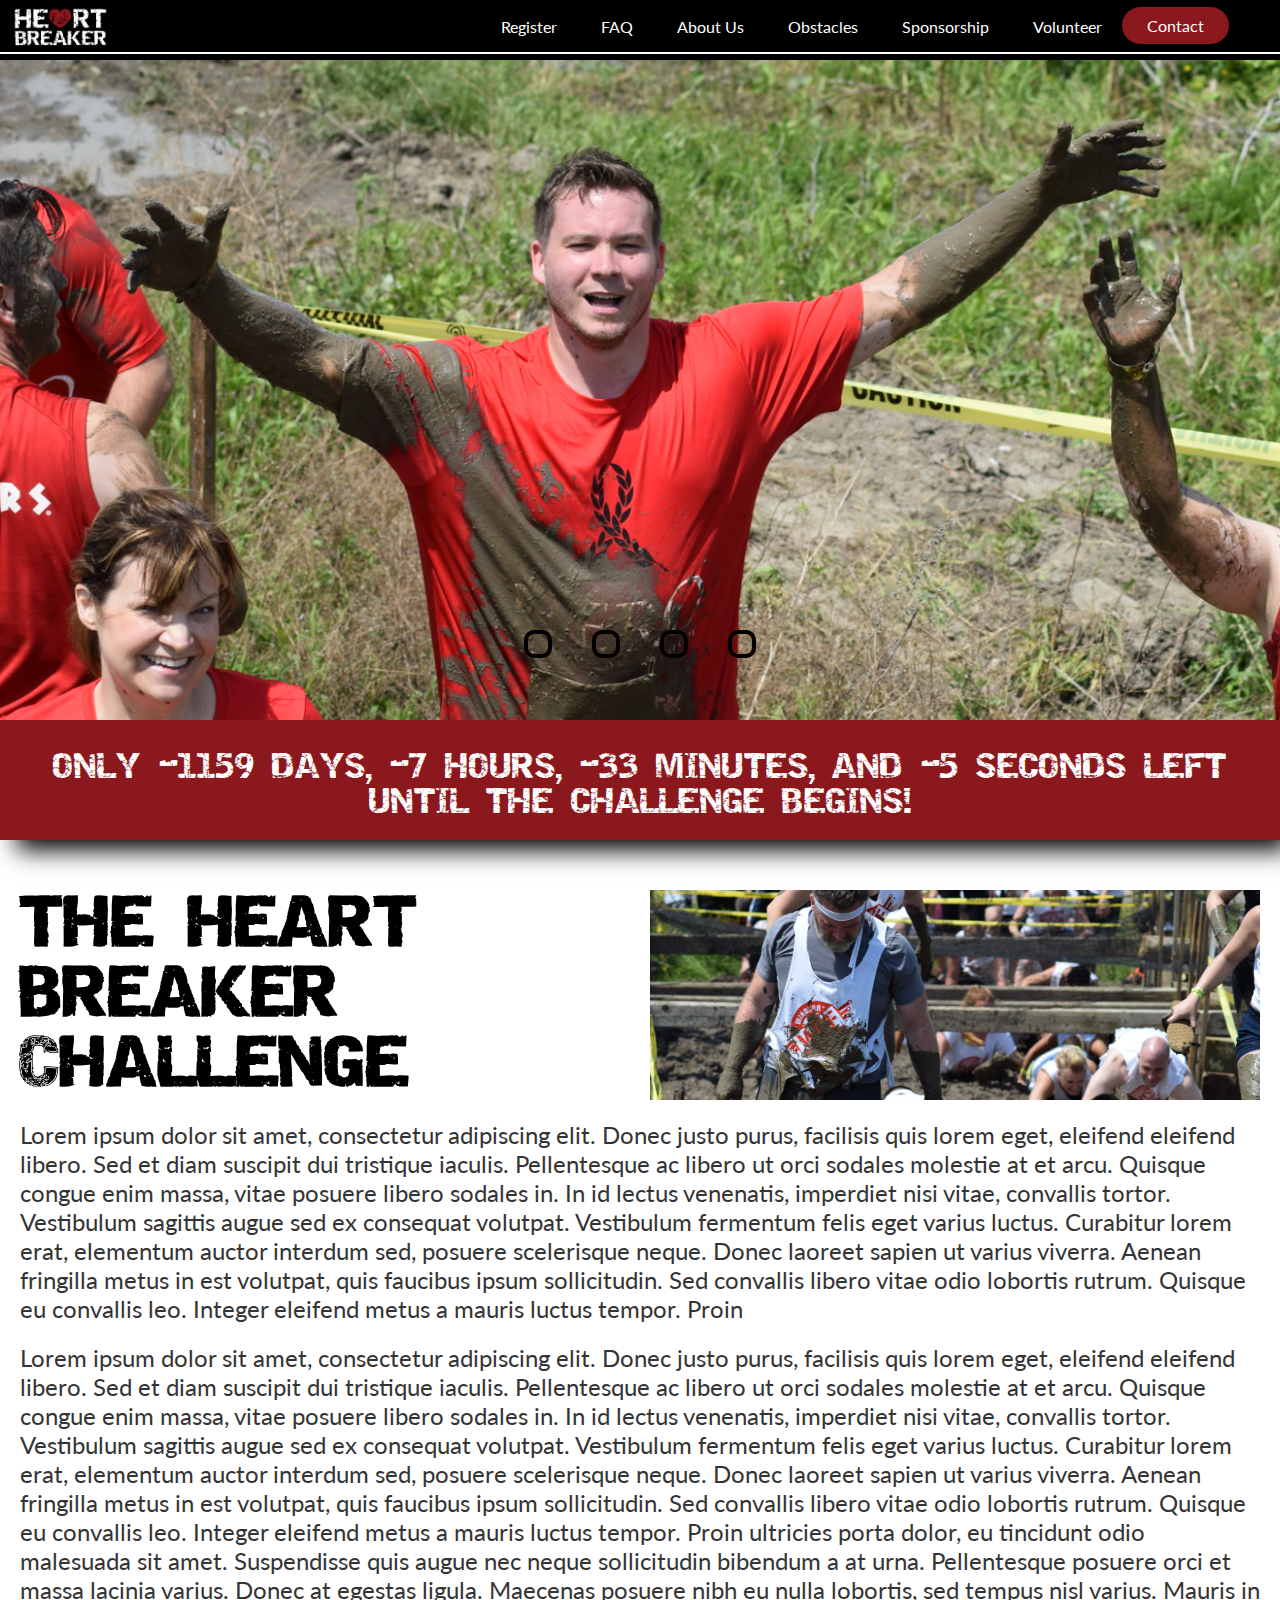
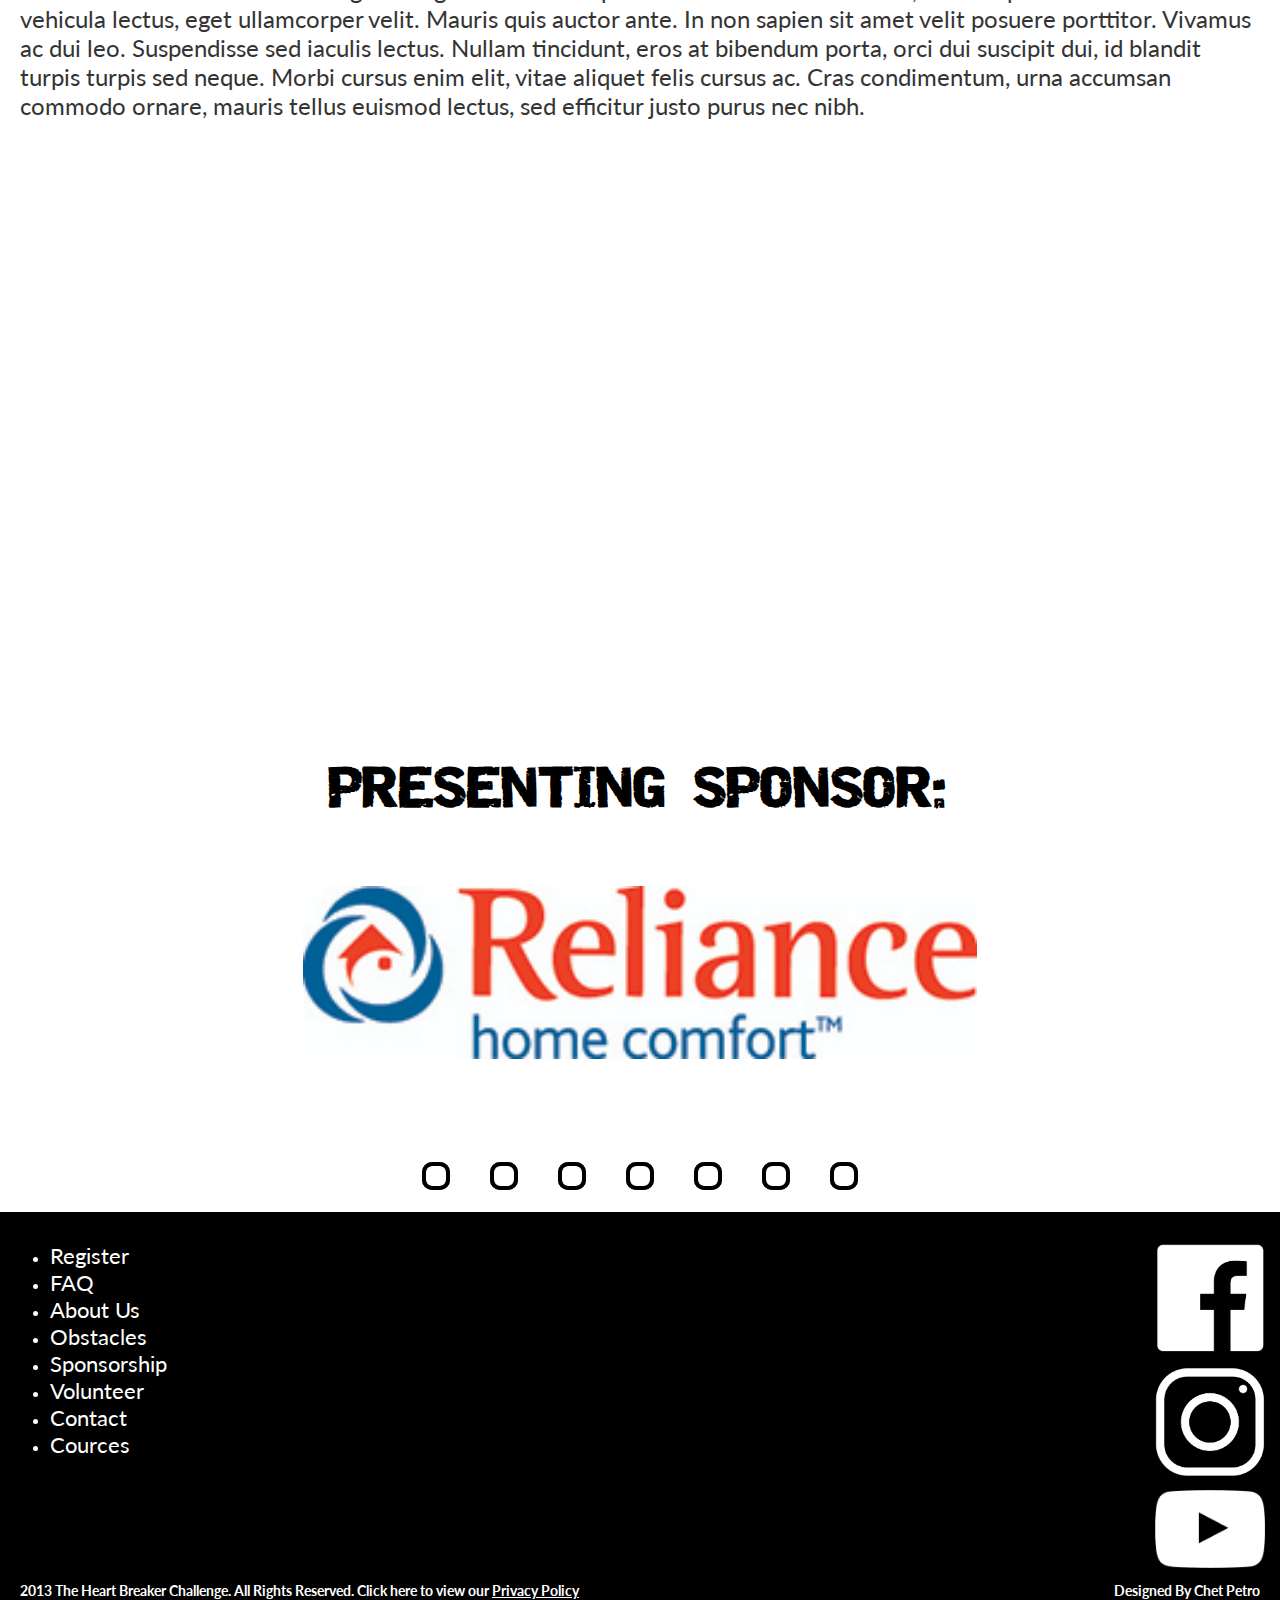
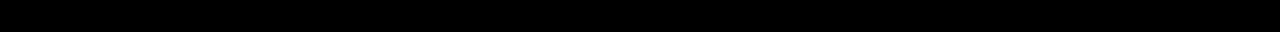
==== index.html @ 33675498 "Update index.html" ====
<!DOCTYPE html>
<html lang="en">
<head>
    <meta charset="UTF-8">
    <meta http-equiv="X-UA-Compatible" content="IE=edge">
    <meta name="viewport" content="width=device-width, initial-scale=1.0">
    <title>The Heart Breaker Challenge Website Homepage</title>
    <link rel="stylesheet" href="style.css">
    <style>
        @import url('https://fonts.googleapis.com/css2?family=Oswald:wght@500&display=swap');
        @import url('https://fonts.googleapis.com/css2?family=Lato&display=swap');
        @import url('https://fonts.googleapis.com/css2?family=Roboto:wght@300&display=swap');
    </style>
</head>
<body>

    <!--Navigation Bar Start-->
    <header>
        <img class="logo" src="images/HeartBreakerLogoSmall.png" alt="logo">
        <nav>
            <ul class="nav_links">
                <li><a href="https://raceroster.com/events/2020/28459/heart-breaker-challenge-2020" target="_blank" >Register</a></li>
                <li><a class="nomobile" href="faq.html">FAQ</a></li>
                <li><a class="nomobile" href="about.html">About Us</a></li>
                <li><a class="nomobile" href="obstacles.html">Obstacles</a></li>
                <li><a class="nomobile" href="#">Sponsorship</a></li>
                <li><a class="nomobile" href="#">Volunteer</a></li>
            </ul>
        </nav>
        <a class="cta" href="contact.html"><button class="contact_button">Contact</button></a>
        <img id="hamburger" src="images/hamburgericon.png">
        <div class="navbar">
            <div class="dropdown">
                <button class="dropbtn" onclick="myFunction()">........
                  <i class="fa fa-caret-down"></i>
                </button>
                <div class="dropdown-content" id="myDropdown">
                    <a class="nomobile" href="faq.html">FAQ</a>
                    <a class="nomobile" href="about.html">About Us</a>
                    <a class="nomobile" href="obstacles.html">Obstacles</a>
                    <a class="nomobile" href="#">Sponsorship</a>
                    <a class="nomobile" href="#">Volunteer</a>
        </div>
            <script>
                /* When the user clicks on the button, 
                toggle between hiding and showing the dropdown content */
                function myFunction() {
                  document.getElementById("myDropdown").classList.toggle("show");
                }
                
                // Close the dropdown if the user clicks outside of it
                window.onclick = function(e) {
                  if (!e.target.matches('.dropbtn')) {
                  var myDropdown = document.getElementById("myDropdown");
                    if (myDropdown.classList.contains('show')) {
                      myDropdown.classList.remove('show');
                    }
                  }
                }
            </script>
        </div>
    </header>
    <div class="white_bar"></div>
    <!--Navigation Bar End-->

    <!--Image Slider Start-->
    <div id="front_images">
        <div class="slider">
            <div class="slides">

                <input type="radio" name="radio-btn" id="radio1">
                <input type="radio" name="radio-btn" id="radio2">
                <input type="radio" name="radio-btn" id="radio3">
                <input type="radio" name="radio-btn" id="radio4">

                <div class="slide first">
                    <div id="slide_image1"></div>
                </div>
                <div class="slide">
                    <div id="slide_image2"></div>
                </div>
                <div class="slide">
                    <div id="slide_image3"></div>
                </div>
                <div class="slide">
                    <div id="slide_image4"></div>
                </div>
                <div class="slide">
                    <div id="slide_image5"></div>
                </div>

                <div class="navigation-auto">
                    <div class="auto-btn1"></div>
                    <div class="auto-btn2"></div>
                    <div class="auto-btn3"></div>
                    <div class="auto-btn4"></div>
                </div>

            </div>

            <div class="navigation-manual">
                <label for="radio1" class="manual-btn"></label>
                <label for="radio2" class="manual-btn"></label>
                <label for="radio3" class="manual-btn"></label>
                <label for="radio4" class="manual-btn"></label>
            </div>

        </div>

    <script type="text/javascript">
    var counter = 1;
    setInterval(function(){
        document.getElementById('radio' + counter).checked = true;
        counter++
        if(counter > 4){
            counter = 1;
        }
    }, 5000);
    </script>
</div>

<form class=banner name="count">
    <textarea type="text" name="count2"> </textarea>
</form>

<script>


    /*
    Count down until any date script-
    By JavaScript Kit (www.javascriptkit.com)
    Over 200+ free scripts here!
    */


    //change the text below to reflect your own,
    var before="THE CHALLENGE BEGINS!"
    var current="GET READY FOR THE HEART BREAKRER CHALLENGE TODAY!"
    var montharray=new Array("Jan","Feb","Mar","Apr","May","Jun","Jul","Aug","Sep","Oct","Nov","Dec")

    function countdown(yr,m,d){
    theyear=yr;themonth=m;theday=d
    var today=new Date()
    var todayy=today.getYear()
    if (todayy < 1000)
    todayy+=1900
    var todaym=today.getMonth()
    var todayd=today.getDate()
    var todayh=today.getHours()
    var todaymin=today.getMinutes()
    var todaysec=today.getSeconds()
    var todaystring=montharray[todaym]+" "+todayd+", "+todayy+" "+todayh+":"+todaymin+":"+todaysec
    futurestring=montharray[m-1]+" "+d+", "+yr
    dd=Date.parse(futurestring)-Date.parse(todaystring)
    dday=Math.floor(dd/(60*60*1000*24)*1)
    dhour=Math.floor((dd%(60*60*1000*24))/(60*60*1000)*1)
    dmin=Math.floor(((dd%(60*60*1000*24))%(60*60*1000))/(60*1000)*1)
    dsec=Math.floor((((dd%(60*60*1000*24))%(60*60*1000))%(60*1000))/1000*1)
    if(dday==0&&dhour==0&&dmin==0&&dsec==1){
    document.forms.count.count2.value=current
    return
    }
    else
    document.forms.count.count2.value="ONLY "+dday+ " DAYS, "+dhour+" HOURS, "+dmin+" MINUTES, AND "+dsec+" SECONDS LEFT UNTIL "+before
    setTimeout("countdown(theyear,themonth,theday)",1000)
    }
    //enter the count down date using the format year/month/day
    var mytoday=new Date()
    countdown(2023,05,25)
</script>
    <!--Image Slider End-->


    <!--Content Grid Start-->
    <div class="content_grid">
        <div id="grid_title">
            <h2 class="title">THE HEART BREAKER CHALLENGE</h1>
        </div>
        <div id="grid_image">
        </div>
        <div id="grid_desc">
            <p class="grid_text">Lorem ipsum dolor sit amet, consectetur adipiscing elit. Donec justo purus, facilisis quis lorem eget, eleifend eleifend libero. Sed et diam suscipit dui tristique iaculis. Pellentesque ac libero ut orci sodales molestie at et arcu. Quisque congue enim massa, vitae posuere libero sodales in. In id lectus venenatis, imperdiet nisi vitae, convallis tortor. Vestibulum sagittis augue sed ex consequat volutpat. Vestibulum fermentum felis eget varius luctus. Curabitur lorem erat, elementum auctor interdum sed, posuere scelerisque neque. Donec laoreet sapien ut varius viverra. Aenean fringilla metus in est volutpat, quis faucibus ipsum sollicitudin. Sed convallis libero vitae odio lobortis rutrum. Quisque eu convallis leo. Integer eleifend metus a mauris luctus tempor. Proin </p>
        </div>
        <div id="grid_main">
            <p class="grid_text">Lorem ipsum dolor sit amet, consectetur adipiscing elit. Donec justo purus, facilisis quis lorem eget, eleifend eleifend libero. Sed et diam suscipit dui tristique iaculis. Pellentesque ac libero ut orci sodales molestie at et arcu. Quisque congue enim massa, vitae posuere libero sodales in. In id lectus venenatis, imperdiet nisi vitae, convallis tortor. Vestibulum sagittis augue sed ex consequat volutpat. Vestibulum fermentum felis eget varius luctus. Curabitur lorem erat, elementum auctor interdum sed, posuere scelerisque neque. Donec laoreet sapien ut varius viverra. Aenean fringilla metus in est volutpat, quis faucibus ipsum sollicitudin. Sed convallis libero vitae odio lobortis rutrum. Quisque eu convallis leo. Integer eleifend metus a mauris luctus tempor. Proin ultricies porta dolor, eu tincidunt odio malesuada sit amet. Suspendisse quis augue nec neque sollicitudin bibendum a at urna.

                Pellentesque posuere orci et massa lacinia varius. Donec at egestas ligula. Maecenas posuere nibh eu nulla lobortis, sed tempus nisl varius. Mauris in vehicula lectus, eget ullamcorper velit. Mauris quis auctor ante. In non sapien sit amet velit posuere porttitor. Vivamus ac dui leo. Suspendisse sed iaculis lectus. Nullam tincidunt, eros at bibendum porta, orci dui suscipit dui, id blandit turpis turpis sed neque. Morbi cursus enim elit, vitae aliquet felis cursus ac. Cras condimentum, urna accumsan commodo ornare, mauris tellus euismod lectus, sed efficitur justo purus nec nibh.</p>
        </div>
    </div>
    <div id="video">
        <iframe width="100%" height="100%" src="https://www.youtube.com/embed/JgOProtabI4" frameborder="0" allowfullscreen>
        </iframe>
    </div>
    <!--Content Grid End-->

    <!--Sponsor Slider Start-->
    <div id="sponsor_images">
        <div class="slider-sponsor">
            <div class="slides-sponsor">

                <input type="radio" name="radio-btn-sponsor" id="radio1-sponsor">
                <input type="radio" name="radio-btn-sponsor" id="radio2-sponsor">
                <input type="radio" name="radio-btn-sponsor" id="radio3-sponsor">
                <input type="radio" name="radio-btn-sponsor" id="radio4-sponsor">
                <input type="radio" name="radio-btn-sponsor" id="radio5-sponsor">
                <input type="radio" name="radio-btn-sponsor" id="radio6-sponsor">
                <input type="radio" name="radio-btn-sponsor" id="radio7-sponsor">

                <div class="slide first">
                    <div id="sponsor_wrapper1">
                        <h2 class="sub-title">PRESENTING SPONSOR:</h2>
                        <div id="presenting_wrapper">
                            <a href="https://reliancehomecomfort.com/toronto/" target="_blank"><img class="presenting" src="images/sponsors/presenting/RHC-New-logo.jpg"></a>
                        </div>
                    </div>
                </div>
                <div class="slide-sponsor">
                    <div id="sponsor_wrapper2">
                        <h2 class="sub-title">DIAMOND SPONSORS:</h2>
                        <div id="diamond_wrapper">
                            <a href="https://www.caesars.com/caesars-windsor" target="_blank"><img class="diamond" src="images/sponsors/diamond/CW Cares Logo_gold.jpg"></a>
                            <a href="https://www.aistechgroup.com/" target="_blank"><img class="diamond" src="images/sponsors/diamond/AIS_logo_CMYK.jpg"></a>
                        </div>
                    </div>
                </div>
                <div class="slide-sponsor">
                    <div id="sponsor_wrapper3">
                        <h2 class="sub-title">SAPPHIRE SPONSORS:</h2>
                        <div id="sapphire_wrapper1">
                            <a href="https://mctaguelaw.com/" target="_blank"><img class="sapphire" src="images/sponsors/sapphire/McTague-Lawfirm-LLP.png"></a>
                            <a href="https://www.atlastube.com/" target="_blank"><img id="atlas-tube" class="sapphire" src="images/sponsors/sapphire/AtlasTube_Logo.jpg"></a>
                        </div>
                        <div id="sapphire_wrapper2">
                            <a href="https://www.frankbeer.ca/" target="_blank"><img class="sapphire" id="Frank" src="images/sponsors/sapphire/frank_logo_NEW.jpg"></a>
                        </div>
                    </div>
                </div>
                <div class="slide-sponsor">
                    <div id="sponsor_wrapper4">
                        <h2 class="sub-title">MARKETING SPONSORS:</h2>
                        <div id="marketing_wrapper">
                            <a href="https://www.gomra.com/" target="_blank"><img class="marketing" id="MRA" src="images/sponsors/marketing/MRA_MainLogo.png"></a>
                            <a href="https://axlefilms.com/" target="_blank"><img class="marketing" id="AXLE" src="images/sponsors/marketing/Axle_Logo_Wordmark.png"></a>
                        </div>
                    </div>
                </div>
                <div class="slide-sponsor">
                    <div id="sponsor_wrapper5">
                        <h2 class="sub-title">OBSTACLE SPONSORS:</h2>
                        <div id="obstacle_wrapper1">
                            <a href="https://www.highlinemushrooms.com/" target="_blank"><img class="obstacle" src="images/sponsors/obstacle/highline mushrooms new.jpg"></a>
                            <a href="https://robinsontrans.com/" target="_blank"><img class="obstacle" src="images/sponsors/obstacle/RobinsonTrucking.jpg"></a>
                            <a href="https://thecarpentersunion.ca/" target="_blank"><img class="obstacle" src="images/sponsors/obstacle/Carpenters Union.png"></a>
                        </div>
                        <div id="obstacle_wrapper2">
                            <a href="https://www.cocopaving.com/" target="_blank"><img class="obstacle" src="images/sponsors/obstacle/Coco Logo.jpg"></a>
                        </div>
                        <div id="obstacle_wrapper3">
                            <a href="https://www.alignable.com/windsor-on/windsor-rubber-processing-ltd" target="_blank"><img class="obstacle" src="images/sponsors/obstacle/WindsorRubberFBlogo.png"></a>
                            <a href="https://targetsupply.com/" target="_blank"><img class="obstacle" src="images/sponsors/obstacle/Target.png"></a>
                            <a href="https://www.conemo.com/clients/melvinorr/contact.html" target="_blank"><img id="melvinorr" class="obstacle" src="images/sponsors/obstacle/Melvin Orr Trucking Logo.jpg"></a>
                        </div>
                    </div>
                </div>
                <div class="slide-sponsor">
                    <div id="sponsor_wrapper6">
                        <h2 class="sub-title">EVENT SPONSORS:</h2>
                        <div id="event_wrapper1">
                            <a href="https://www.wasteconnectionscanada.com/" target="_blank"><img class="event" src="images/sponsors/event/Waste Connections.png"></a>
                            <a href="https://purewaterbrand.com/" target="_blank"><img class="event" src="images/sponsors/event/Purewater.logo.colour.web.jpg"></a>
                            <a href="https://www.wfsltd.com/" target="_blank"><img class="event" src="images/sponsors/event/Windsor Factory Supply.png"></a>
                            <a href="https://www.runningfactory.com/" target="_blank"><img class="event" src="images/sponsors/event/RunningFactory_Logo_BLUE.png"></a>        
                        </div>
                        <div id="event_wrapper2">
                            <a href="https://www.downtownmission.com/" target="_blank"><img class="event" src="images/sponsors/event/DTM Logo.png"></a>
                            <a href="http://www.michaelmele.com/" target="_blank"><img class="event" src="images/sponsors/event/DJMELE.png"></a>
                            <a href="https://www.pensketruckrental.com/?gclid=CjwKCAjw3riIBhAwEiwAzD3TiXoItSPjLBSv-Bz-XadDVj6FKvsVaHUVdPJUk4tz8htf3sh3WYxnQBoCzjAQAvD_BwE" target="_blank"><img class="event" src="images/sponsors/event/Penske decal_page-0001.jpg"></a>
                        </div>
                        <div id="event_wrapper3">
                            <a href="https://www.sccpr.com/" target="_blank"><img class="event" src="images/sponsors/event/SCCPR Black2.jpg"></a>
                            <a href="https://www.liuna.ca/" target="_blank"><img class="event" src="images/sponsors/event/LiUNA.png"></a>
                            <a href="https://www.facebook.com/pages/category/Plumbing-Service/Hello-Plumbing-1615352552023599/" target="_blank"><img class="event" src="images/sponsors/event/Hello Plumbing.png"></a>
                            <a href="https://www.bonduelle.com/en/americas-long-life.html" target="_blank"><img class="event" src="images/sponsors/event/LOGO_BONDUELLE_SIGNATURE_HD.jpg"></a>
                        </div>
                    </div>
                </div>
                <div class="slide-sponsor">
                    <div id="sponsor_wrapper7">
                        <h2 class="sub-title">MEDIA SPONSORS:</h2>
                        <div id="media_wrapper1">
                            <a href="https://www.iheartradio.ca/virginradio/windsor" target="_blank"><img class="media" src="images/sponsors/media/Virgin 93.9.png"></a>
                            <a href="https://www.iheartradio.ca/purecountry/windsor" target="_blank"><img class="media" src="images/sponsors/media/pure country 89.png"></a>
                        </div>
                        <div id="media_wrapper2">
                            <a href="https://www.iheartradio.ca/am800/" target="_blank"><img class="media" src="images/sponsors/media/AM800.png"></a>
                            <a href="https://windsor.ctvnews.ca/" target="_blank"><img class="media" src="images/sponsors/media/CTV.png"></a>
                        </div>
                    </div>
                </div>

                <div class="navigation-auto-sponsor">
                    <div class="auto-btn1-sponsor"></div>
                    <div class="auto-btn2-sponsor"></div>
                    <div class="auto-btn3-sponsor"></div>
                    <div class="auto-btn4-sponsor"></div>
                    <div class="auto-btn5-sponsor"></div>
                    <div class="auto-btn6-sponsor"></div>
                    <div class="auto-btn7-sponsor"></div>
                </div>

            </div>

            <div class="navigation-manual-sponsor">
                <label for="radio1-sponsor" class="manual-btn-sponsor"></label>
                <label for="radio2-sponsor" class="manual-btn-sponsor"></label>
                <label for="radio3-sponsor" class="manual-btn-sponsor"></label>
                <label for="radio4-sponsor" class="manual-btn-sponsor"></label>
                <label for="radio5-sponsor" class="manual-btn-sponsor"></label>
                <label for="radio6-sponsor" class="manual-btn-sponsor"></label>
                <label for="radio7-sponsor" class="manual-btn-sponsor"></label>
            </div>

        </div>


    </div>
    
    <script type="text/javascript">
    var num = 1;
    setInterval(function(){
        document.getElementById('radio' + num + "-sponsor").checked = true;
        num++
        if(num > 7){
            num = 1;
        }
    }, 5000);
    </script> 
    <!--Sponsor Slider End-->

    <!--Footer Start-->
    <div class="footer">
        <div class="links_list">
            <ul>
                <li><a href="https://raceroster.com/events/2020/28459/heart-breaker-challenge-2020" target="_blank" >Register</a></li>
                <li><a href="faq.html">FAQ</a></li>
                <li><a href="about.html">About Us</a></li>
                <li><a href="obstacles.html">Obstacles</a></li>
                <li><a href="#">Sponsorship</a></li>
                <li><a href="#">Volunteer</a></li>
                <li><a href="contact.html">Contact</a></li>
                <li><a href="#">Cources</a></li>
            </ul>
        </div>
        <div class="bottom">
            <h2>2013 The Heart Breaker Challenge. All Rights Reserved. Click here to view our <a href="#" target="_blank">Privacy Policy</a></h2>
            <h2>Designed By Chet Petro</h2>
        </div>
        <div class="social_media">
            <a href="https://www.facebook.com/heartbreakerchallenge" target="_blank"><img src="images/socalmedia/Facebook.png"></a>
            <a href="https://www.instagram.com/heartbreakerchallenge/#" target="_blank"><img src="images/socalmedia/instagram.png"></a>
            <a href="https://www.youtube.com/user/HeartbreakerChalleng/feed" target="_blank"><img src="images/socalmedia/youtube.png"></a>
        </div>
    </div>
    <!--Footer End-->
</body>
</html>
---- style.css ----
* {
    margin: 0;
    padding: 0;
    border: 0;
    outline: 0;
    font-size: 100%;
    vertical-align: baseline;
    background: transparent;
}

li, a, .contact_button {
    font-family: 'Lato', sans-serif;
    font-size: 16px;
    color: white;
    text-decoration: none;
    
}

header {
    display: flex;
    justify-content:  flex-end;
    background: black;
    position: fixed;
    width: 100%;
    height: 60px;
    z-index: 9998;
}

.logo {
    height: 65%;
    margin-left: 1%;
    margin-top: 7px;
    margin-bottom: 5px;
    margin-right: auto;
}

.nav_links {
    list-style: none;
    margin-top: 17px
}

.nav_links li {
    display: inline-block;
    padding: 0px 20px;
}

.nav_links li a{
    transition: all 0.3s ease 0s;
}

.nav_links li a:hover {
    color: rgba(139,24,28,1);
}

.cta {
    margin-right: 4%;
    margin-top: 7px
}

.contact_button {
    padding: 9px 25px;
    background-color: rgba(139,24,28,1);
    border: none;
    border-radius: 50px;
    cursor: pointer;
    transition: all 0.3s ease 0s;
}

.contact_button:hover {
    background-color:rgba(139,24,28,0.8) ;
}

.white_bar {
    width:100%;
    height: 2px;
    background-color: white;
    position: fixed;
    margin-top: 52px;
    z-index: 9999;
}


#front_page_image {
    height: 100vh;
    width: 100%;
    background-image: url('images/FrontImageTemplate.png');
    background-size: cover;
    background-position: center;
    overflow: hidden;
}

.banner {
    height: 120px;
    width: 100%;
    background:rgba(139,24,28,1);
    box-shadow: 13px 14px 23px -4px rgba(0,0,0,1);
    -webkit-box-shadow: 13px 14px 23px -4px rgba(0,0,0,1);
    -moz-box-shadow: 13px 14px 23px -4px rgba(0,0,0,0.74);
}

.banner textarea{
    font-size: 25px;
    font-family: Destroy;
    color: rgb(255, 255, 255);
    width: 100%;
    height:100%;
    resize: none;
    overflow: hidden;
    text-align: center;
    margin-top: 30px;
}


.content_grid {
    width: 1400px;
    margin: auto;
    padding: 50px 20px 100px 20px;
    display: grid;
  grid-template-columns: 1fr 1fr 20px 1fr 1fr;
  grid-template-rows: auto 20px 1fr 20px 1fr;
  grid-template-areas: 
    "title title . photo photo"
    ". .  . photo photo"
    "desc desc .  photo photo"
    ". . . . . "
    "main main main main main";
  justify-items: stretch;
}

#grid_title {
    grid-area: title;
}

#grid_image {
    height: 100%;
    background-size: cover;
    background-position: center;
    overflow: hidden;
    grid-area: photo;
    background-image: url('images/gridImage.png');
}

#grid_desc {
    grid-area: desc;
}

#grid_main {
    grid-area: main;
}

#grid_photo {
    width: 100%;
    height: 100%;
}

.title {
    font-family: Destroy;
    font-size: 60px;
    color: black;
    text-decoration: none;
}

.grid_text {
    font-size: 24px;
    font-family: 'Lato', sans-serif;
    color: rgb(53, 52, 52);
}

@media (max-width: 1300px) {
    .content_grid {
     grid-template-columns: 1fr 1fr 20px 1fr 1fr;
     grid-template-rows: 1fr 20px auto 20px auto auto;
    grid-template-areas: 
    "title title . photo photo"
    ". . . . ."
    "desc desc desc desc desc"
    ". . . . ."
    "main main main main main"
    "main main main main main";
    }

    .title {
        font-size: 50px;
    }
}

@font-face {
    font-family: "Destroy";
    src: url("Font/destroy/DESTROY_.TTF");
}

#video {
    margin-left: 20px;
    margin-right: 20px;
    position: relative;
    padding-bottom: 40.8%; 
    height: 0;
  }
  
  #video iframe {
    position: absolute;
    top: 0;
    left: 0;
    width: 100%;
    height: 100%;
  }

/*Image slider start*/
#front_images {
    margin:0;
    padding:0;
    height: 80vh;
    display: flex;
    justify-content: center;
    align-items: center;
}

.slider {
    width: 100%;
    height: 100%;
    overflow: hidden;
}

.slides{
    width: 500%;
    height: 100%;
    display:flex;
}

.slides input{
    display: none;
}

.slide{
    width: 20%;
    transition: 2s;
}

#slide_image1{
    height: 100vh;
    width: 100%;
    background-image: url('images/slide1.png');
    background-size: cover;
    background-position: center;
    overflow: hidden;
}

#slide_image2{
    height: 100vh;
    width: 100%;
    background-image: url('images/slide2.png');
    background-size: cover;
    background-position: center;
    overflow: hidden;
}

#slide_image3{
    height: 100vh;
    width: 100%;
    background-image: url('images/slide3.png');
    background-size: cover;
    background-position: center;
    overflow: hidden;
}

#slide_image4{
    height: 100vh;
    width: 100%;
    background-image: url('images/slide4.png');
    background-size: cover;
    background-position: center;
    overflow: hidden;
}

#slide_image5{
    height: 100vh;
    width: 100%;
    background-image: url('images/slide4.png');
    background-size: cover;
    background-position: center;
    overflow: hidden;
}

.slide div{
    width: 100%;
    height: 100%;
}

.navigation-manual{
    position: absolute;
    width: 100%;
    margin-top: -10vh;
    display: flex;
    justify-content: center;
}

.manual-btn{
    border: 4px solid Black;
    padding: 10px;
    border-radius: 10px;
    cursor: pointer;
    transition: 1s;
}

.manual-btn:not(:last-child){
    margin-right: 40px;
}

.manual-btn:hover{
    background: rgba(139,24,28,1);
}

#radio1:checked ~ .first{
    margin-left: 0;
}

#radio2:checked ~ .first{
    margin-left: -20%;
}

#radio3:checked ~ .first{
    margin-left: -40%;
}

#radio4:checked ~ .first{
    margin-left: -60%;
}

#radio5:checked ~ .first{
    margin-left: -80%;
}

.navigation-auto{
    position: absolute;
    display: flex;
    width: 100%;
    margin-top: 70vh;
    justify-content: center;
}

.navigation-auto div{
    border: 4px solid rgba(139,24,28,1);
    padding: 10px;
    border-radius: 10px;
    transition: 1s;
}

.navigation-auto div:not(:last-child){
    margin-right: 40px;
}

#radio1:checked ~ .navigation-auto .auto-btn1{
    background: rgba(139,24,28,1);
}

#radio2:checked ~ .navigation-auto .auto-btn2{
    background: rgba(139,24,28,1);
}

#radio3:checked ~ .navigation-auto .auto-btn3{
    background: rgba(139,24,28,1);
}

#radio4:checked ~ .navigation-auto .auto-btn4{
    background: rgba(139,24,28,1);
}

#radio5:checked ~ .navigation-auto .auto-btn5{
    background: rgba(139,24,28,1);
}
/*Image Slider End*/

/*Sponosr Slider Start*/
#sponsor_images {
    margin:0;
    margin-top: 20px;
    height: 450px;
    display: flex;
    justify-content: center;
    align-items: center;
}

.slider-sponsor {
    width: 100%;
    height: 100%;
    border-radius: 10px;
    overflow: hidden;
}

.slides-sponsor{
    width: 500%;
    height: 100%;
    display:flex;
}

.slides-sponsor input{
    display: none;
}

.slide-sponsor{
    width: 20%;
    transition: 2s;
}

#sponsor_wrapper1{
    height: 450px;
    width: 100vw;
}

#sponsor_wrapper2{
    height: 450px;
    width: 100vw;
}

#sponsor_wrapper3{
    height: 450px;
    width: 100vw;
}

#sponsor_wrapper4{
    height: 450px;
    width: 100vw;
}

#sponsor_wrapper5{
    height: 450px;
    width: 100vw;
}

#sponsor_wrapper6{
    height: 450px;
    width: 100vw;
}

#sponsor_wrapper7{
    height: 450px;
    width: 100vw;
}

.slide-sponsor div{
    width: 100%;
    height: 100%;
}

.navigation-manual-sponsor{
    position: absolute;
    width: 100%;
    margin-top: -50px;
    display: flex;
    justify-content: center;
}

.manual-btn-sponsor{
    border: 4px solid Black;
    padding: 10px;
    border-radius: 10px;
    cursor: pointer;
    transition: 1s;
}

.manual-btn-sponsor:not(:last-child){
    margin-right: 40px;
}

.manual-btn-sponsor:hover{
    background: rgba(139,24,28,1);
}

#radio1-sponsor:checked ~ .first{
    margin-left: 0;
}

#radio2-sponsor:checked ~ .first{
    margin-left: -20%;
}

#radio3-sponsor:checked ~ .first{
    margin-left: -40%;
}

#radio4-sponsor:checked ~ .first{
    margin-left: -60%;
}

#radio5-sponsor:checked ~ .first{
    margin-left: -80%;
}

#radio6-sponsor:checked ~ .first{
    margin-left: -100%;
}

#radio7-sponsor:checked ~ .first{
    margin-left: -120%;
}



.navigation-auto-sponsor{
    position: absolute;
    display: flex;
    width: 100%;
    margin-top: 400px;
    justify-content: center;
}

.navigation-auto-sponsor div{
    border: 4px solid rgba(139,24,28,1);
    padding: 10px;
    border-radius:10px;
    transition: 1s;
}

.navigation-auto-sponsor div:not(:last-child){
    margin-right: 40px;
}

#radio1-sponsor:checked ~ .navigation-auto-sponsor .auto-btn1-sponsor{
    background: rgba(139,24,28,1);
}

#radio2-sponsor:checked ~ .navigation-auto-sponsor .auto-btn2-sponsor{
    background: rgba(139,24,28,1);
}

#radio3-sponsor:checked ~ .navigation-auto-sponsor .auto-btn3-sponsor{
    background: rgba(139,24,28,1);
}

#radio4-sponsor:checked ~ .navigation-auto-sponsor .auto-btn4-sponsor{
    background: rgba(139,24,28,1);
}

#radio5-sponsor:checked ~ .navigation-auto-sponsor .auto-btn5-sponsor{
    background: rgba(139,24,28,1);
}

#radio6-sponsor:checked ~ .navigation-auto-sponsor .auto-btn6-sponsor{
    background: rgba(139,24,28,1);
}

#radio7-sponsor:checked ~ .navigation-auto-sponsor .auto-btn7-sponsor{
    background: rgba(139,24,28,1);
}

.sub-title{
    font-family: Destroy;
    font-size: 40px;
    font-size: 2.5em;
    color: black;
    text-decoration: none;
    text-align: center;
}
.presenting{
    width: 100%;
    height: 55%;
    margin-top: 10%;
}

#presenting_wrapper{
    height: 70%;
    width: 100%;
    display: flex;
    justify-content: center;
}

.diamond{
    width: 100%;
    height: 60%;
    margin-top: 15%;
}

#diamond_wrapper{
    height: 70%;
    width: 100%;
    display: flex;
    justify-content: space-evenly;
    align-content: center;
}

.sapphire{
    width: 100%;
    height: 100%;  
}

#atlas-tube{
    height: 120%;
}

#sapphire_wrapper1{
    margin-top: 3%;
    height: 20%;
    width: 100%;
    display: flex;
    justify-content: space-evenly;
    align-content: center;
}

#sapphire_wrapper2{
    margin-top: 20px;
    height: 35%;
    width: 100%;
    display: flex;
    justify-content: space-evenly;
    align-content: center;
}

.marketing{
    width: 100%;
    height: 50%;
    margin-top: 15%;
}

#MRA{
    margin-top:50%;
}

#AXLE{
    width: 100%;
    height: 35%; 
    margin-top:30%;
}

#marketing_wrapper{
    height: 70%;
    width: 100%;
    display: flex;
    justify-content: space-evenly;
    align-content: center;
}

.media{
    width: 100%;
    height: 60%;  
}

#media_wrapper1{
    height: 40%;
    width: 100%;
    display: flex;
    justify-content: space-evenly;
    align-content: center;
}

#media_wrapper2{
    margin-top: 20px;
    height: 30%;
    width: 100%;
    display: flex;
    justify-content: space-evenly;
    align-content: center;
}

.obstacle{
    width: 100%;
    height: 100%; 
}

#melvinorr{
    height: 110%;
}

#obstacle_wrapper1{
    margin-top: 10px;
    height: 20%;
    width: 100%;
    display: flex;
    justify-content: space-evenly;
    align-content: center;

}

#obstacle_wrapper2{
    margin-top: 15px;
    height: 20%;
    width: 100%;
    display: flex;
    justify-content: space-evenly;
    align-content: center;

}

#obstacle_wrapper3{
    margin-top: 15px;
    height: 20%;
    width: 100%;
    display: flex;
    justify-content: space-evenly;
    align-content: center;
}

#event_wrapper1{
    margin-top: 10px;
    height: 20%;
    width: 100%;
    display: flex;
    justify-content: space-evenly;
    align-content: center;

}

#event_wrapper2{
    margin-top: 15px;
    height: 20%;
    width: 100%;
    display: flex;
    justify-content: space-evenly;
    align-content: center;

}

#event_wrapper3{
    margin-top: 15px;
    height: 20%;
    width: 100%;
    display: flex;
    justify-content: space-evenly;
    align-content: center;
}

.event{
    width: 100%;
    height: 100%; 
}
/*Sponsor Slider End*/

/*Footer Start*/

.footer{
    position: relative;
    height: 420px;
    width: 100%;
    background-color: black;
}


.links_list{
    display: inline-block;
    margin-top: 30px;
    margin-left: 50px;
}

.links_list a{
    font-size: 22px;
    font-family: 'Lato', sans-serif;
}

.bottom{
    position: absolute;
    justify-content: space-between;
    align-content: center;
    display: flex;
    width: 100%;
    top: 370px;
}

.bottom h2{
    display: inline;
    font-family: 'Lato', sans-serif;
    font-size: 14px;
    color: white;
    text-decoration: none;
    margin-left: 20px;
    margin-right: 20px;
}

.bottom a {
    font-family: 'Lato', sans-serif;
    font-size: 14px;
    color: white;
    text-decoration: underline;
}

.social_media{
    height: 300px;
    position: absolute;
    top: 20px;
    right: 15px;
    width: 110px;
}

.social_media img{
    width: 100%;
    margin-top: 10px;
}
/*Footer End*/

/*Contact Page Start*/
.contact_grid{
    display: grid;
    width: 1400px;
    margin: auto;
    padding: 100px 20px 300px 20px;
    column-gap: 20px;
    grid-template-columns: 1fr 1fr;
    grid-template-rows: auto;
    grid-template-areas:
    "info photo";
    justify-items: stretch;
}

.contact_info{
    grid-area: info;
    text-align: center;
}

.contact_info h2{
    font-family: Destroy;
    font-size: 40px;
}

.contact_info p{
    margin-top: 25%;
    font-family: 'Lato', sans-serif;
    font-size: 25px;
}

.contact_photo{
    height: 500px;
    grid-area: photo;
    background-image: url('https://image.shutterstock.com/image-vector/ui-image-placeholder-wireframes-apps-260nw-1037719204.jpg');
    background-size: cover;
    background-position: center;
}
/*Contact Page End*/

/*obstacle Page Start*/
.obstacle_grid{
    display: grid;
    width: 1400px;
    margin: auto;
    padding: 100px 20px 300px 20px;
    column-gap: 20px;
    grid-template-columns: 1fr 1fr 1fr;
    grid-template-rows: auto;
    grid-template-areas:
    "photo1 photo2 photo3"
    "text1 text2 text3"
    "photo4 photo5 photo6"
    "text4 text5 text6"
    "photo7 photo8 photo9"
    "text7 text8 text9";
    justify-items: stretch;
}

.obstacle_photo{
    height: 400px;
    background-size: cover; /* <-- background size */
    background-position: center; /* <-- background position */
  }

.obstacle_grid p{
    font-size: 20px;
    font-family: 'Lato', sans-serif;
    color: rgb(53, 52, 52);
}
  
/*obstacle Page End*/

/*FAQ Page Start*/
.faq_content{
    width: 550px;
    margin:auto;
    padding: 100px 0px 100px 0px;
}

.faq_question{
    margin:auto;
    margin-top: 40px;
    font-size: 25px;
    font-family: 'Lato', sans-serif;
    color: rgb(53, 52, 52);
}

.faq_answer{
    font-size: 20px;
    font-family: 'Lato', sans-serif;
    color: rgb(53, 52, 52);
}


/*FAQ Page End*/

/*About Page Start*/
.about_grid{
    display: grid;
    width: 1400px;
    margin: auto;
    padding: 100px 20px 300px 20px;
    column-gap: 20px;
    row-gap: 20px;
    grid-template-columns: 1fr 1fr;
    grid-template-rows: auto;
    grid-template-areas:
    "heading photo1"
    "text1 photo1"
    "photo2 text2"
    "text3 text3";
    justify-items: stretch;
}

.about_heading{
    grid-area: heading;
    font-size: 30px;
    font-family: 'Lato', sans-serif;
    color: rgb(53, 52, 52);
}

.about_text1{
    grid-area: text1;
    font-size: 25px;
    font-family: 'Lato', sans-serif;
    color: rgb(53, 52, 52);
}

.about_photo1{
    grid-area: photo1;
    height: 400px;
    background-image: url('https://image.shutterstock.com/image-vector/ui-image-placeholder-wireframes-apps-260nw-1037719204.jpg');
    background-size: cover;
    background-position: center; 
}

.about_text2{
    grid-area: text2;
    font-size: 25px;
    font-family: 'Lato', sans-serif;
    color: rgb(53, 52, 52);
}

.about_photo2{
    grid-area: photo2;
    height: 400px;
    background-image: url('https://image.shutterstock.com/image-vector/ui-image-placeholder-wireframes-apps-260nw-1037719204.jpg');
    background-size: cover;
    background-position: center; 
}

.about_text3{
    grid-area: text3;
    font-size: 25px;
    font-family: 'Lato', sans-serif;
    color: rgb(53, 52, 52);
}
/*About Page End*/
@media(max-width: 1400px){
    .content_grid{
        width: auto;
    }

    .contact_grid{
        width: auto;
    }

    .obstacle_grid{
        width: auto;
    }

    .about_grid{
        width: auto;
    }
}

@media (max-width: 1030px) {
    .obstacle_grid{
        display: grid;
        width: auto;
        margin: auto;
        padding: 100px 20px 300px 20px;
        column-gap: 20px;
        grid-template-columns: 1fr 1fr;
        grid-template-rows: auto;
        grid-template-areas:
        "photo1 photo2" 
        "text1 text2"
        "photo3 photo4" 
        "text3 text4"
        "photo5 photo6" 
        "text5 text6"
        "photo7 photo8" 
        "text7 text8"
        "photo9 photo9" 
        "text9 text9";
        justify-items: stretch;
    }

    .contact_grid{
        grid-template-columns: 1fr;
        grid-template-areas:
        "info";
    }

    .contact_photo{
        display: none;
    }

    .nomobile{
        display: none;
    }

    .nav_links li {
        display: inline-block;
        padding: 0px 0px;
    }

    .navbar{
        display: visible;
        z-index: 20;
    }
    .navbar a {
        float: left;
        font-size: 16px;
        color: white;
        text-align: center;
        text-decoration: none;
      }
      
      .dropdown {
        float: left;
        overflow: hidden;
        margin-right: 40px;
      }
      

      .dropdown .dropbtn {
        cursor: pointer;
        font-size: 40px;  
        border: none;
        outline: none;
        color: rgb(0, 0, 0);
        padding: 4px 0px;
        background-color: inherit;
        font-family: inherit;
        margin: -3px;
      }
      
      
      .dropdown-content {
        display: none;
        position: absolute;
        background-color: #f9f9f9;
        margin-top: 11px;
        min-width: 160px;
        width:250px;
        right:0px;
        box-shadow: 0px 8px 16px 0px rgba(0,0,0,0.2);
      }
      
      .dropdown-content a {
        float: none;
        color: black;
        padding: 12px 16px;
        text-decoration: none;
        display: block;
        text-align: left;
      }
      
      .dropdown-content a:hover {
        background-color: #ddd;
      }
      
      .show {
        display: block;
      }

      #hamburger{
          position: fixed;
          margin-top: 0px;
          right: 50px;
          width: 50px;
          height: 55px;
          z-index: 1;
      }

      .content_grid {
        padding: 20px 20px 20px 20px;
        display: grid;
      grid-template-columns: auto;
      grid-template-rows: auto 20px 400px 20px auto 20px auto;
      grid-template-areas: 
        "title"
        "."
        "photo"
        "."
        "desc"
        ". "
        "main";
      justify-items: stretch;
    }

    .grid_text {
        font-size: 30px;
        font-family: 'Lato', sans-serif;
        color: rgb(53, 52, 52);
    }

    #sponsor_wrapper1{
        height: 450px;
        width: 80vw;
        padding-left: 10vw;
        padding-right: 10vw;
    }
    
    #sponsor_wrapper2{
        height: 450px;
        width: 80vw;
        padding-left: 10vw;
        padding-right: 10vw;
    }
    
    #sponsor_wrapper3{
        height: 450px;
        width: 80vw;
        padding-left: 10vw;
        padding-right: 10vw;
    }
    
    #sponsor_wrapper4{
        height: 450px;
        width: 80vw;
        padding-left: 10vw;
        padding-right: 10vw;
    }
    
    #sponsor_wrapper5{
        height: 400px;
        width: 80vw;
        padding-left: 10vw;
        padding-right: 10vw;
    }
    
    #sponsor_wrapper6{
        height: 380px;
        width: 80vw;
        padding-left: 10vw;
        padding-right: 10vw;
    }
    
    #sponsor_wrapper7{
        height: 450px;
        width: 80vw;
        padding-left: 10vw;
        padding-right: 10vw;
    }
    
    .dropdown-content a {
        float: none;
        color: black;
        padding: 12px 16px;
        text-decoration: none;
        display: block;
        text-align: left;
        font-size: 30px;
      }

      .banner textarea{
          font-size: 15px;
      }
}

@media (min-width: 1030px) {
    .navbar{
        display: none;
    }

    #hamburger{
        display:none;
    }
}


@media (max-width: 600px) {
    .logo{
        display: none;
    }

    .faq_content{
        width: auto;
        padding: 100px 0px 100px 100px;
    }

    .obstacle_grid{
        display: grid;
        width: auto;
        margin: auto;
        padding: 100px 20px 300px 20px;
        column-gap: 20px;
        grid-template-columns: 1fr;
        grid-template-rows: auto;
        grid-template-areas:
        "photo1"
        "text1" 
        "photo2"
        "text2" 
        "photo3"
        "text3" 
        "photo4"
        "text4" 
        "photo5"
        "text5" 
        "photo6"
        "text6" 
        "photo7"
        "text7" 
        "photo8"
        "text8" 
        "photo9"
        "text9"; 
        justify-items: stretch;
    }
}

@media (max-width: 500px) {
    .content_grid {
    display: grid;
      grid-template-columns: auto;
      grid-template-rows: auto 20px 200px 20px auto 20px auto;
      grid-template-areas: 
        "title"
        "."
        "photo"
        "."
        "desc"
        ". "
        "main";
      justify-items: stretch;
      white-space: normal;
      overflow: hidden;
    }

    #hamburger{
        position: fixed;
        margin-top: 0px;
        right: 20px;
        width: 50px;
        height: 55px;
        z-index: 1;
    }
    
    .navigation-auto-sponsor{
        position: absolute;
        display: flex;
        width: 100%;
        margin-top: 400px;
        justify-content: center;
    }
    
    .navigation-auto-sponsor div{
        border: 4px solid rgba(139,24,28,1);
        padding: 10px;
        border-radius:10px;
        transition: 1s;
        margin: 0px -25px;
    }

    .navigation-manual-sponsor{
        position: absolute;
        width: 100%;
        margin-top: -50px;
        display: flex;
        justify-content: center;
    }
    
    .manual-btn-sponsor{
        border: 4px solid Black;
        padding: 10px;
        border-radius: 10px;
        cursor: pointer;
        transition: 1s;
        margin: 0px -25px;
    }

    #AXLE{
        width: 100%;
        height: 55px; 
        margin-top:50%; 
    }

    #MRA{
        width: 100%;
        height: 55px; 
        margin-top:150%;  
    }

    #atlas-tube{
        width: 100%;
        height: 55px; 
    }

    #Frank{
        width: 100%;
        height: 70px;
    }

    .slides-sponsor img{
        height: 55px;
    }

    .slides-sponsor h2{
        font-size: 30px;
    }

    #sponsor_wrapper1 img{
        margin-top: 50%;
    }

    #sponsor_wrapper2 img{
        margin-top: 100%;
    }

    #sapphire_wrapper1{
        margin-top: 20%;
    }
    
    #sponsor_wrapper6 img{
        width: 100%;
        height: 45px;
    }

    #media_wrapper1{
        margin-top: 20%;
    }

    #media_wrapper2{
        margin-top: -20%;
    }

    .title {
        font-family: Destroy;
        font-size: 30px;
        color: black;
        text-decoration: none;
    }
    
    .grid_text {
        font-size: 16px;
        font-family: 'Lato', sans-serif;
        color: rgb(53, 52, 52);
    }

    .bottom h2{
        display: inline;
        font-family: 'Lato', sans-serif;
        font-size: 9px;
        color: white;
        text-decoration: none;
        margin-left: 20px;
        margin-right: 20px;
    }
    
    .bottom a {
        font-family: 'Lato', sans-serif;
        font-size: 9px;
        color: white;
        text-decoration: underline;
    }

    .links_list a{
        font-size: 18px;
        font-family: 'Lato', sans-serif;
    }

    .social_media{
        height: 300px;
        position: absolute;
        top: 20px;
        right: 15px;
        width: 110px;
    }
    
    .social_media img{
        width: 80px;
        margin-top: 10px;
    }

    .nav_links {
        list-style: none;
        margin-top: 17px;
    }

    .cta {
        margin-right: 0%;
        margin-top: 7px
    }
}
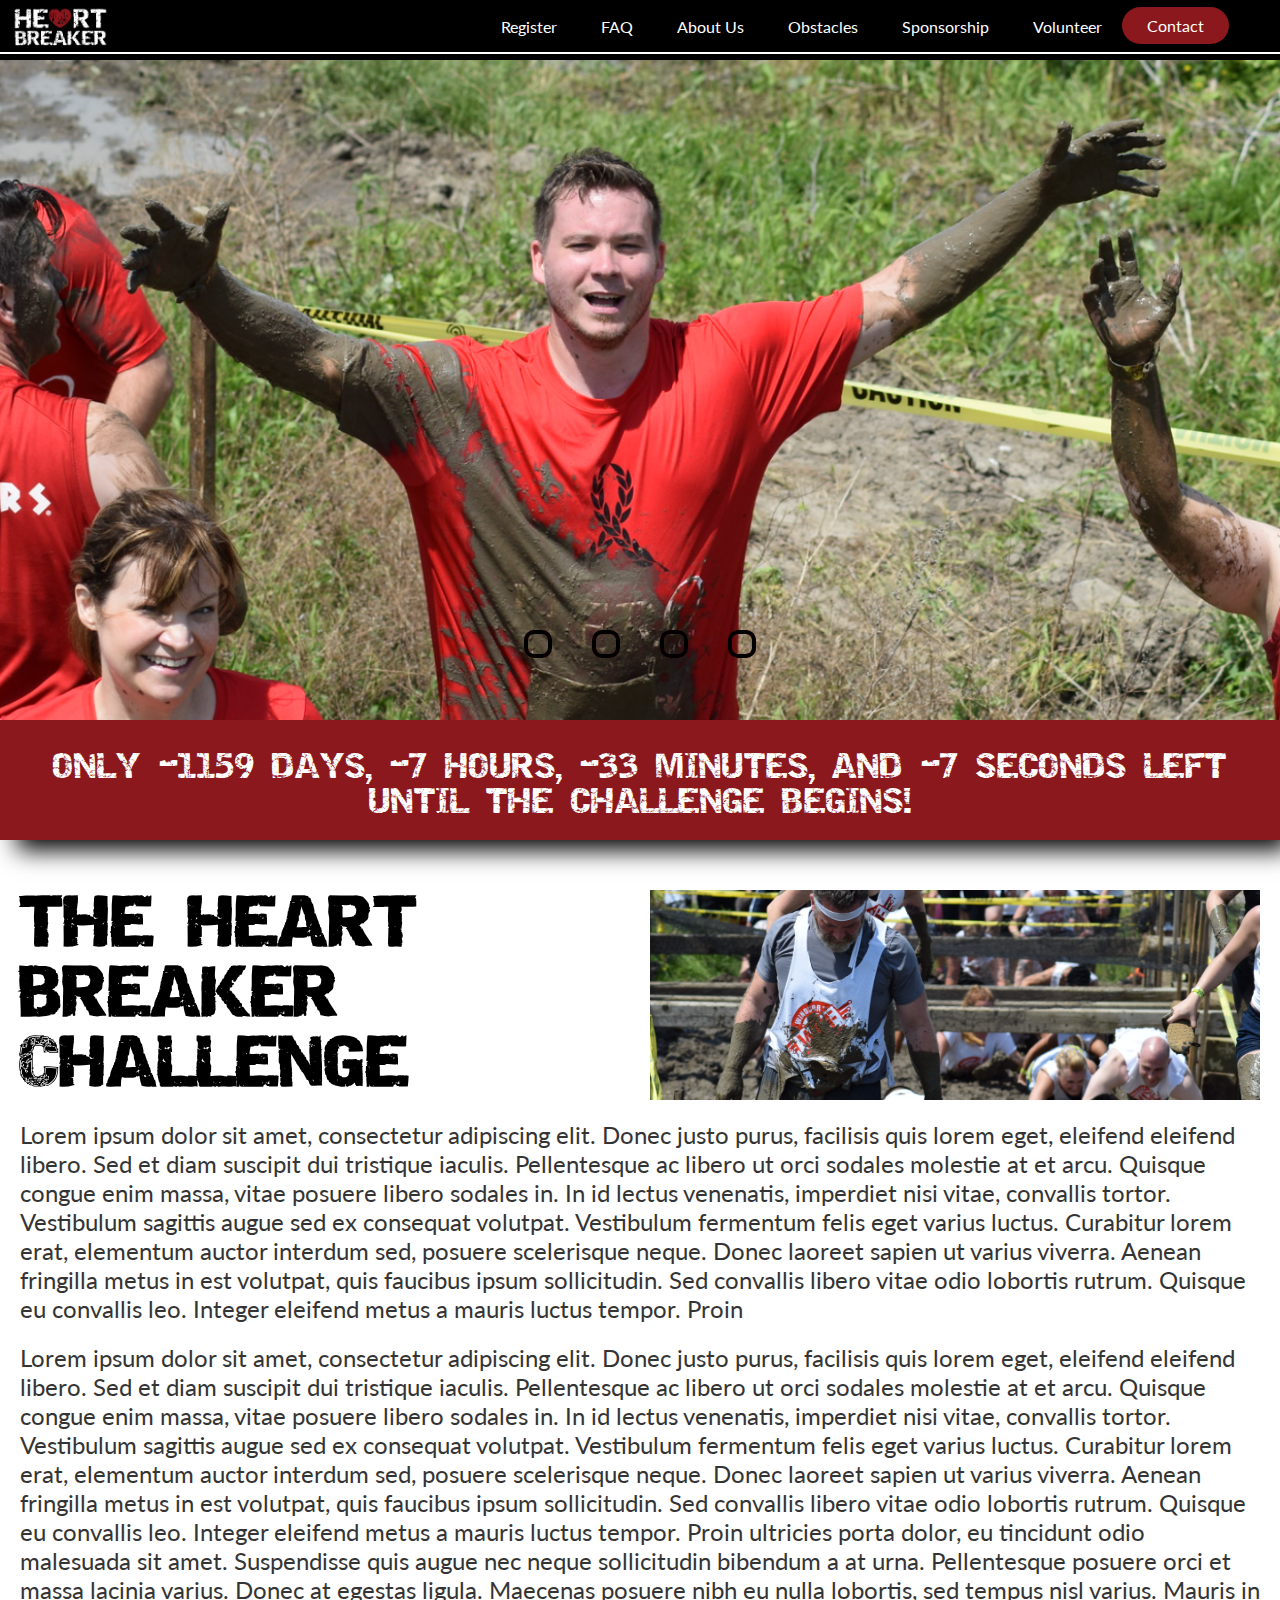
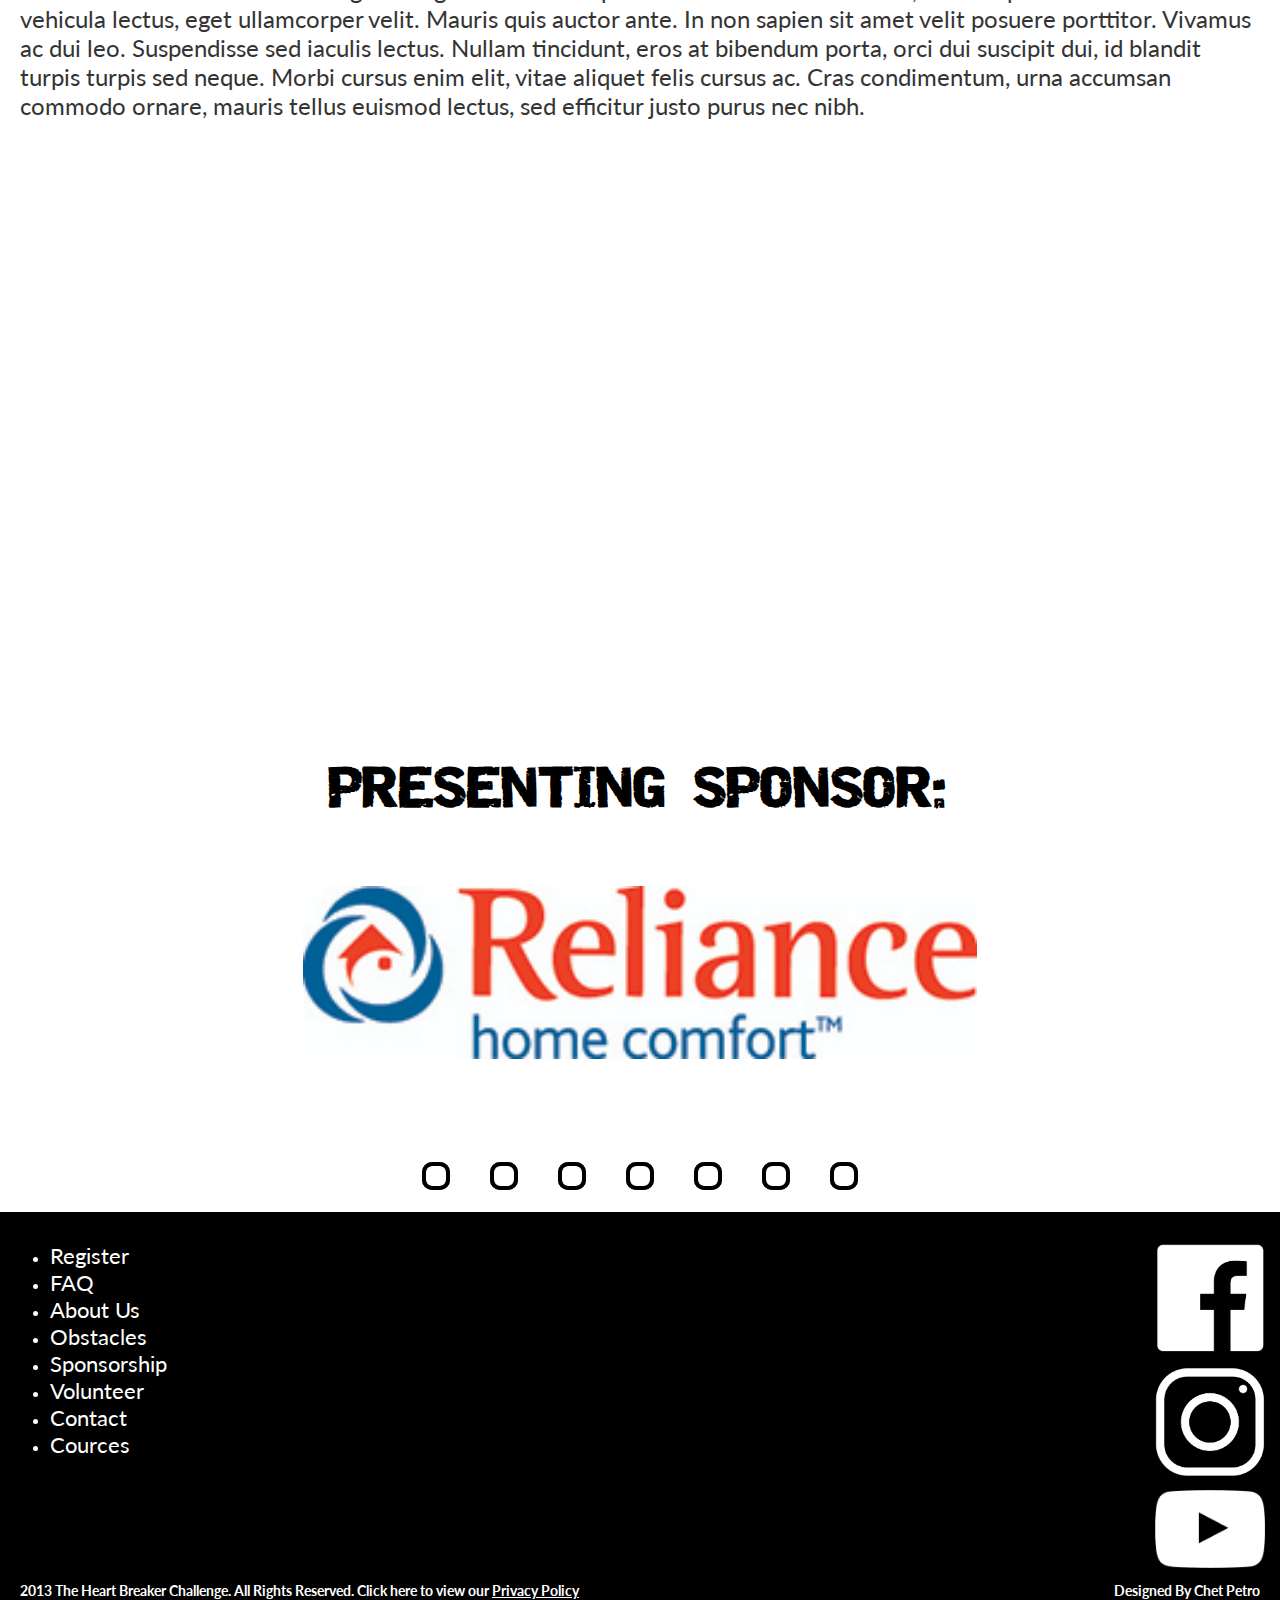
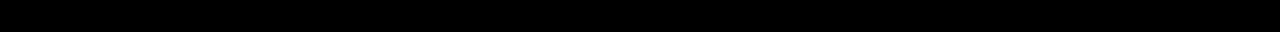
==== commit 7653c46a: "Made Sponsor Page" ====
--- a/index.html
+++ b/index.html
@@ -23,8 +23,8 @@
                 <li><a class="nomobile" href="faq.html">FAQ</a></li>
                 <li><a class="nomobile" href="about.html">About Us</a></li>
                 <li><a class="nomobile" href="obstacles.html">Obstacles</a></li>
-                <li><a class="nomobile" href="#">Sponsorship</a></li>
-                <li><a class="nomobile" href="#">Volunteer</a></li>
+                <li><a class="nomobile" href="sponsorship.html">Sponsorship</a></li>
+                <li><a class="nomobile" href="volunteer.html">Volunteer</a></li>
             </ul>
         </nav>
         <a class="cta" href="contact.html"><button class="contact_button">Contact</button></a>
@@ -38,8 +38,8 @@
                     <a class="nomobile" href="faq.html">FAQ</a>
                     <a class="nomobile" href="about.html">About Us</a>
                     <a class="nomobile" href="obstacles.html">Obstacles</a>
-                    <a class="nomobile" href="#">Sponsorship</a>
-                    <a class="nomobile" href="#">Volunteer</a>
+                    <a class="nomobile" href="sponsorship.html">Sponsorship</a>
+                    <a class="nomobile" href="volunteer.html">Volunteer</a>
         </div>
             <script>
                 /* When the user clicks on the button, 
@@ -345,10 +345,10 @@
                 <li><a href="faq.html">FAQ</a></li>
                 <li><a href="about.html">About Us</a></li>
                 <li><a href="obstacles.html">Obstacles</a></li>
-                <li><a href="#">Sponsorship</a></li>
-                <li><a href="#">Volunteer</a></li>
+                <li><a href="sponsorship.html">Sponsorship</a></li>
+                <li><a href="volunteer.html">Volunteer</a></li>
                 <li><a href="contact.html">Contact</a></li>
-                <li><a href="#">Cources</a></li>
+                <li><a href="cources.html">Cources</a></li>
             </ul>
         </div>
         <div class="bottom">
--- a/style.css
+++ b/style.css
@@ -182,6 +182,7 @@
     .title {
         font-size: 50px;
     }
+
 }
 
 @font-face {
@@ -859,7 +860,7 @@
 
 /*FAQ Page Start*/
 .faq_content{
-    width: 550px;
+    width: 1000px;
     margin:auto;
     padding: 100px 0px 100px 0px;
 }
@@ -943,6 +944,56 @@
     color: rgb(53, 52, 52);
 }
 /*About Page End*/
+
+
+
+/*Sponsorship page start*/
+
+/* Create two equal columns that floats next to each other */
+.sponsor_grid{
+    display: flex;
+    flex-wrap: wrap; 
+    justify-content: space-evenly;
+    width: 1400px;
+    margin: auto;
+    padding: 10px 0px 100px 0px;
+}
+
+.sponsor_grid img{
+    padding: 0px 20px 20px 20px;
+}
+
+.sponsor_presenting{
+    height: 200px;
+}
+
+.sponsor_diamond{
+    height: 200px;
+}
+
+.sponsor_sapphire{
+    height: 160px;
+}
+
+.sponsor_marketing{
+    height: 160px;
+}
+
+.sponsor_obstacle{
+    height: 160px;
+}
+
+.sponsor_event{
+    height: 160px;
+}
+
+.sponsor_media{
+    height: 160px;
+}
+
+
+/*Sponsorship page end*/
+
 @media(max-width: 1400px){
     .content_grid{
         width: auto;
@@ -958,6 +1009,15 @@
 
     .about_grid{
         width: auto;
+    }
+
+    .sponsor_grid{
+        width: auto;
+    }
+
+    .sponsor_grid img{
+        height: 100px;
+        padding: 0px 20px 20px 20px;
     }
 }
 
@@ -1168,15 +1228,17 @@
     }
 }
 
+@media (max-width: 1000px){
+    .faq_content{
+        width: auto;
+        padding: 50px 50px 100px 100px;
+    }
+}
+
 
 @media (max-width: 600px) {
     .logo{
         display: none;
-    }
-
-    .faq_content{
-        width: auto;
-        padding: 100px 0px 100px 100px;
     }
 
     .obstacle_grid{
@@ -1382,4 +1444,10 @@
         margin-right: 0%;
         margin-top: 7px
     }
-}
+
+    .sponsor_grid img{
+        height: 70px;
+        padding: 0px 20px 20px 20px;
+    }
+
+}
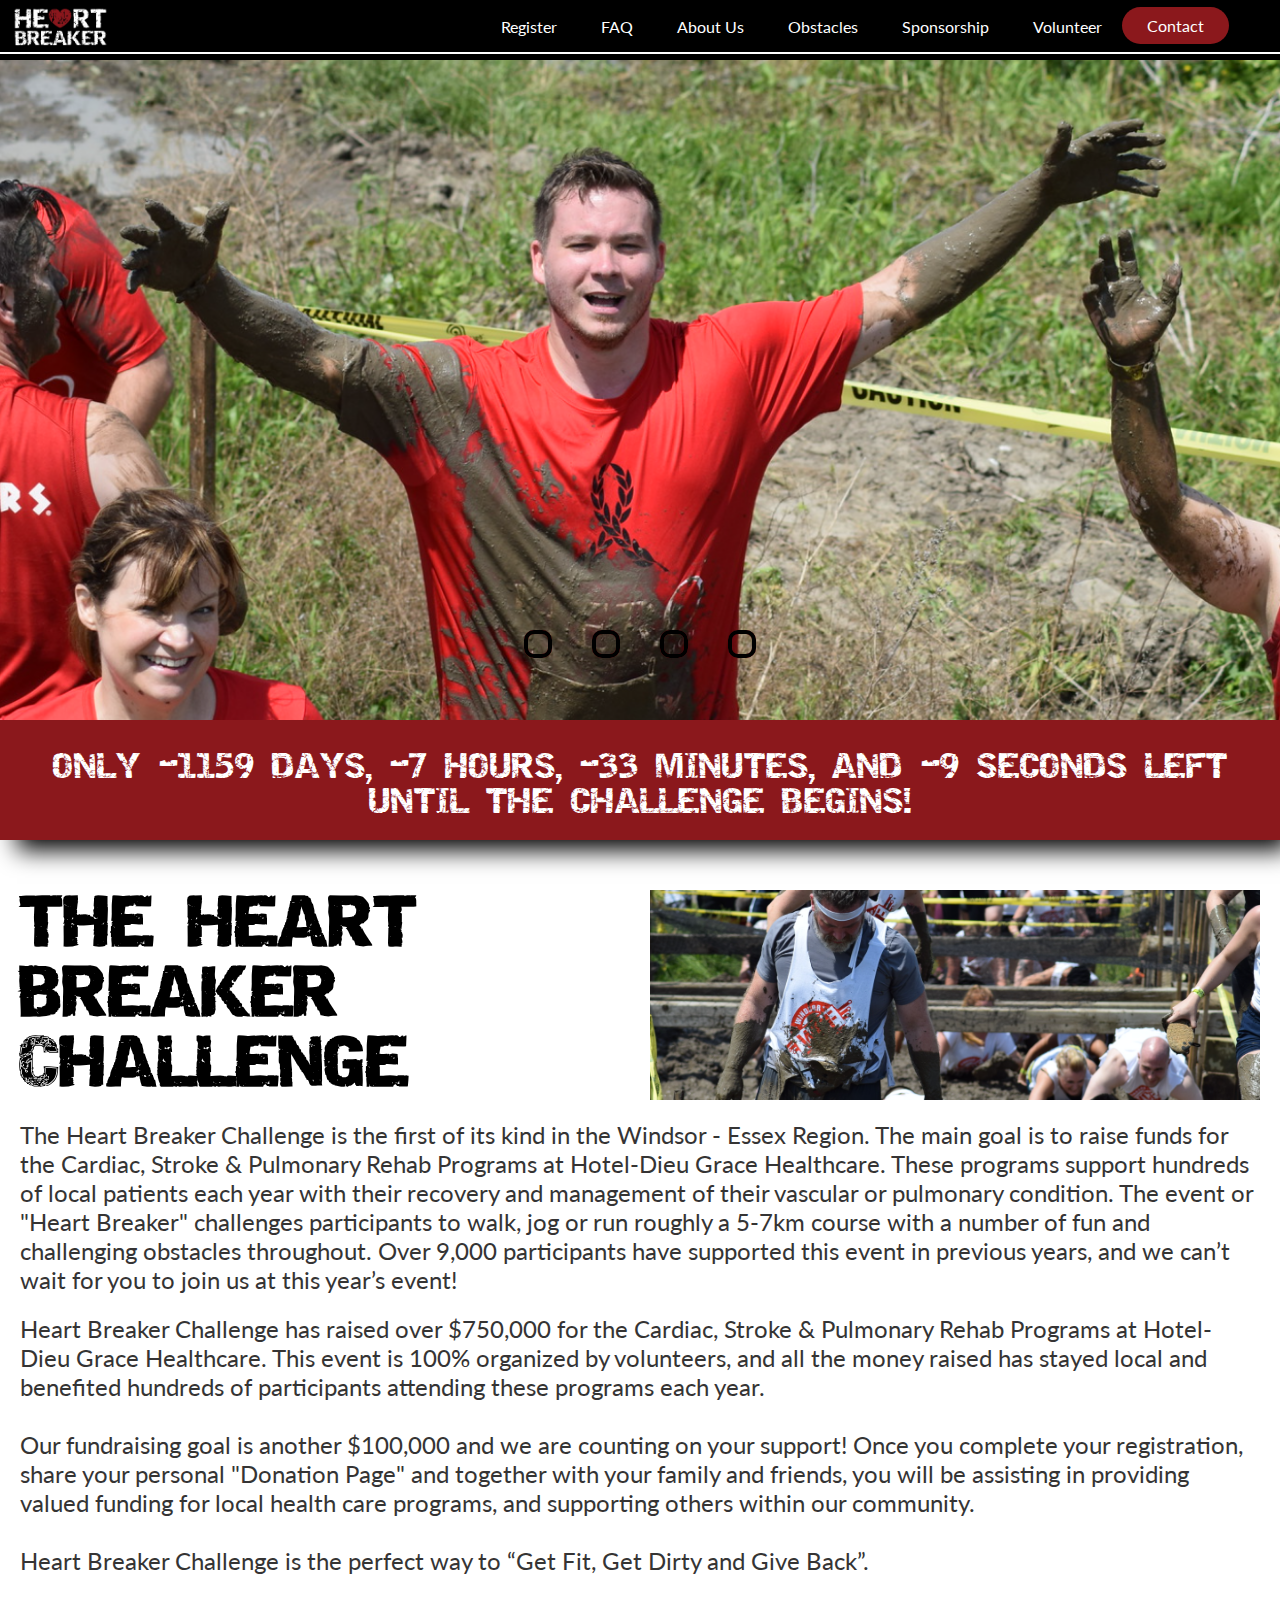
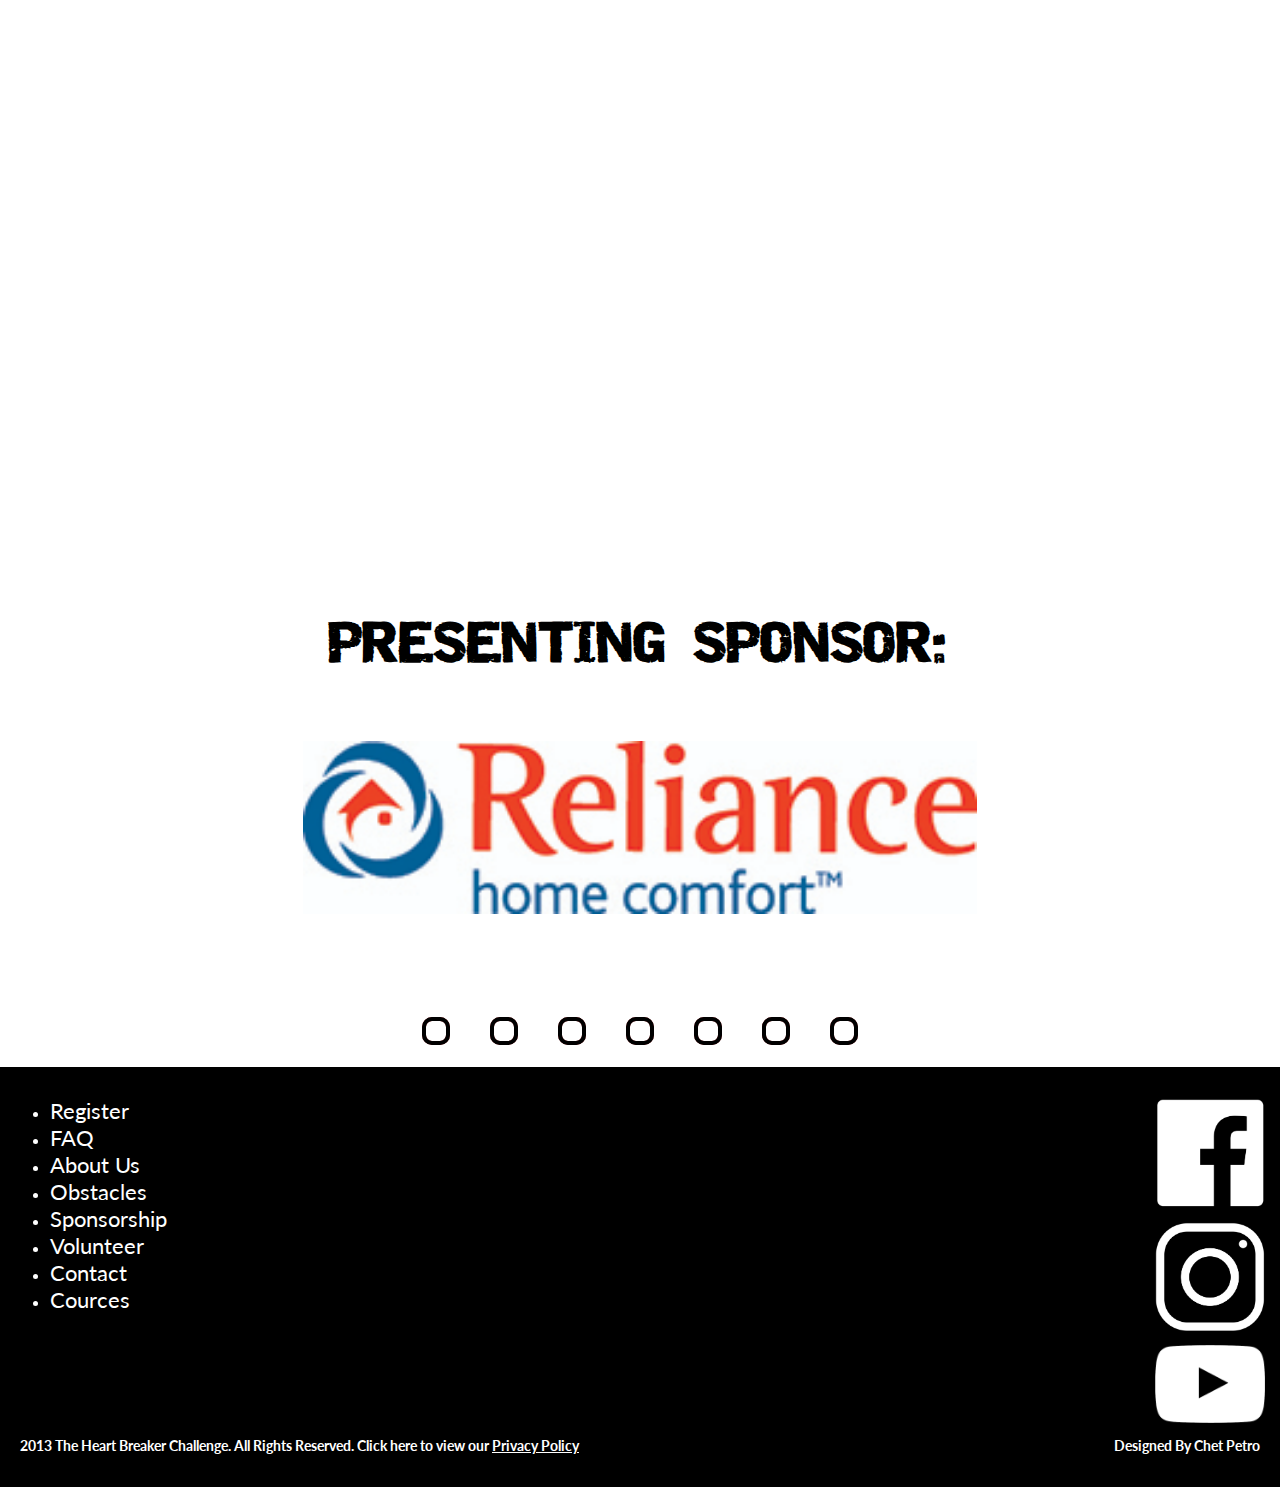
==== commit 3944b12a: "Adding some content" ====
--- a/index.html
+++ b/index.html
@@ -179,12 +179,11 @@
         <div id="grid_image">
         </div>
         <div id="grid_desc">
-            <p class="grid_text">Lorem ipsum dolor sit amet, consectetur adipiscing elit. Donec justo purus, facilisis quis lorem eget, eleifend eleifend libero. Sed et diam suscipit dui tristique iaculis. Pellentesque ac libero ut orci sodales molestie at et arcu. Quisque congue enim massa, vitae posuere libero sodales in. In id lectus venenatis, imperdiet nisi vitae, convallis tortor. Vestibulum sagittis augue sed ex consequat volutpat. Vestibulum fermentum felis eget varius luctus. Curabitur lorem erat, elementum auctor interdum sed, posuere scelerisque neque. Donec laoreet sapien ut varius viverra. Aenean fringilla metus in est volutpat, quis faucibus ipsum sollicitudin. Sed convallis libero vitae odio lobortis rutrum. Quisque eu convallis leo. Integer eleifend metus a mauris luctus tempor. Proin </p>
+            <p class="grid_text">The Heart Breaker Challenge is the first of its kind in the Windsor - Essex Region. The main goal is to raise funds for the Cardiac, Stroke & Pulmonary Rehab Programs at Hotel-Dieu Grace Healthcare. These programs support hundreds of local patients each year with their recovery and management of their vascular or pulmonary condition. The event or "Heart Breaker" challenges participants to walk, jog or run roughly a 5-7km course with a number of fun and challenging obstacles throughout. Over 9,000 participants have supported this event in previous years, and we can’t wait for you to join us at this year’s event!</p>
         </div>
         <div id="grid_main">
-            <p class="grid_text">Lorem ipsum dolor sit amet, consectetur adipiscing elit. Donec justo purus, facilisis quis lorem eget, eleifend eleifend libero. Sed et diam suscipit dui tristique iaculis. Pellentesque ac libero ut orci sodales molestie at et arcu. Quisque congue enim massa, vitae posuere libero sodales in. In id lectus venenatis, imperdiet nisi vitae, convallis tortor. Vestibulum sagittis augue sed ex consequat volutpat. Vestibulum fermentum felis eget varius luctus. Curabitur lorem erat, elementum auctor interdum sed, posuere scelerisque neque. Donec laoreet sapien ut varius viverra. Aenean fringilla metus in est volutpat, quis faucibus ipsum sollicitudin. Sed convallis libero vitae odio lobortis rutrum. Quisque eu convallis leo. Integer eleifend metus a mauris luctus tempor. Proin ultricies porta dolor, eu tincidunt odio malesuada sit amet. Suspendisse quis augue nec neque sollicitudin bibendum a at urna.
-
-                Pellentesque posuere orci et massa lacinia varius. Donec at egestas ligula. Maecenas posuere nibh eu nulla lobortis, sed tempus nisl varius. Mauris in vehicula lectus, eget ullamcorper velit. Mauris quis auctor ante. In non sapien sit amet velit posuere porttitor. Vivamus ac dui leo. Suspendisse sed iaculis lectus. Nullam tincidunt, eros at bibendum porta, orci dui suscipit dui, id blandit turpis turpis sed neque. Morbi cursus enim elit, vitae aliquet felis cursus ac. Cras condimentum, urna accumsan commodo ornare, mauris tellus euismod lectus, sed efficitur justo purus nec nibh.</p>
+            <p class="grid_text">Heart Breaker Challenge has raised over $750,000 for the Cardiac, Stroke & Pulmonary Rehab Programs at Hotel-Dieu Grace Healthcare. This event is 100% organized by volunteers, and all the money raised has stayed local and benefited hundreds of participants attending these programs each year. <br><br>
+                Our fundraising goal is another $100,000 and we are counting on your support! Once you complete your registration, share your personal "Donation Page" and together with your family and friends, you will be assisting in providing valued funding for local health care programs, and supporting others within our community. <br><br> Heart Breaker Challenge is the perfect way to “Get Fit, Get Dirty and Give Back”. </p>
         </div>
     </div>
     <div id="video">
@@ -290,6 +289,7 @@
                         <div id="media_wrapper1">
                             <a href="https://www.iheartradio.ca/virginradio/windsor" target="_blank"><img class="media" src="images/sponsors/media/Virgin 93.9.png"></a>
                             <a href="https://www.iheartradio.ca/purecountry/windsor" target="_blank"><img class="media" src="images/sponsors/media/pure country 89.png"></a>
+                            <a href="https://www.jadeddesigns.ca/" target="_blank"><img class="media" src="images\sponsors\media\Jaded Designs.jpg"></a>
                         </div>
                         <div id="media_wrapper2">
                             <a href="https://www.iheartradio.ca/am800/" target="_blank"><img class="media" src="images/sponsors/media/AM800.png"></a>
--- a/style.css
+++ b/style.css
@@ -15,6 +15,7 @@
     text-decoration: none;
     
 }
+
 
 header {
     display: flex;
@@ -884,65 +885,31 @@
 
 /*About Page Start*/
 .about_grid{
-    display: grid;
-    width: 1400px;
-    margin: auto;
-    padding: 100px 20px 300px 20px;
-    column-gap: 20px;
-    row-gap: 20px;
-    grid-template-columns: 1fr 1fr;
-    grid-template-rows: auto;
-    grid-template-areas:
-    "heading photo1"
-    "text1 photo1"
-    "photo2 text2"
-    "text3 text3";
-    justify-items: stretch;
+    width: 1000px;
+    margin:auto;
+    padding: 100px 0px 100px 0px;
 }
 
 .about_heading{
-    grid-area: heading;
-    font-size: 30px;
+    font-size: 50px;
     font-family: 'Lato', sans-serif;
     color: rgb(53, 52, 52);
 }
 
-.about_text1{
-    grid-area: text1;
+.about_name{
+    font-size: 30px;
+    padding-top: 20px;
+    padding-bottom: 10px;
+    font-family: 'Lato', sans-serif;
+    color: rgb(53, 52, 52);
+}
+
+.about_text{
     font-size: 25px;
     font-family: 'Lato', sans-serif;
     color: rgb(53, 52, 52);
 }
 
-.about_photo1{
-    grid-area: photo1;
-    height: 400px;
-    background-image: url('https://image.shutterstock.com/image-vector/ui-image-placeholder-wireframes-apps-260nw-1037719204.jpg');
-    background-size: cover;
-    background-position: center; 
-}
-
-.about_text2{
-    grid-area: text2;
-    font-size: 25px;
-    font-family: 'Lato', sans-serif;
-    color: rgb(53, 52, 52);
-}
-
-.about_photo2{
-    grid-area: photo2;
-    height: 400px;
-    background-image: url('https://image.shutterstock.com/image-vector/ui-image-placeholder-wireframes-apps-260nw-1037719204.jpg');
-    background-size: cover;
-    background-position: center; 
-}
-
-.about_text3{
-    grid-area: text3;
-    font-size: 25px;
-    font-family: 'Lato', sans-serif;
-    color: rgb(53, 52, 52);
-}
 /*About Page End*/
 
 
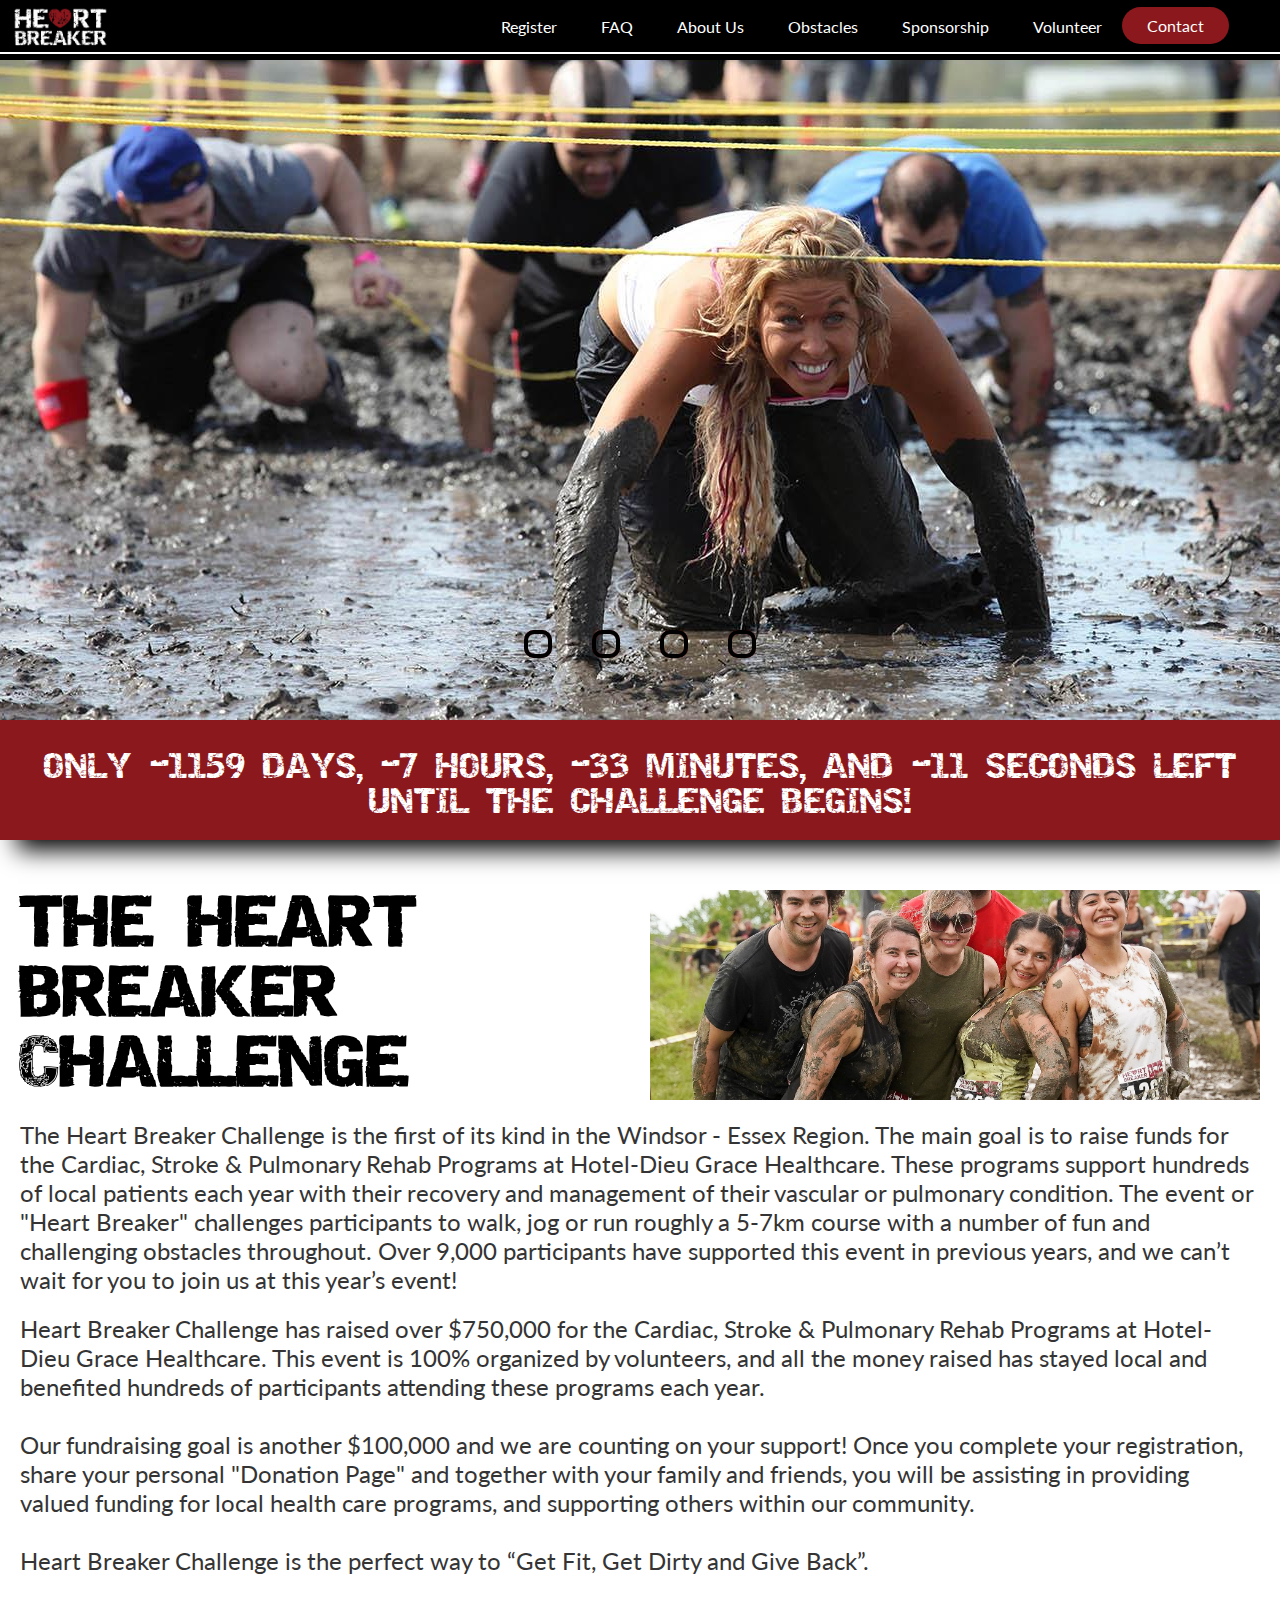
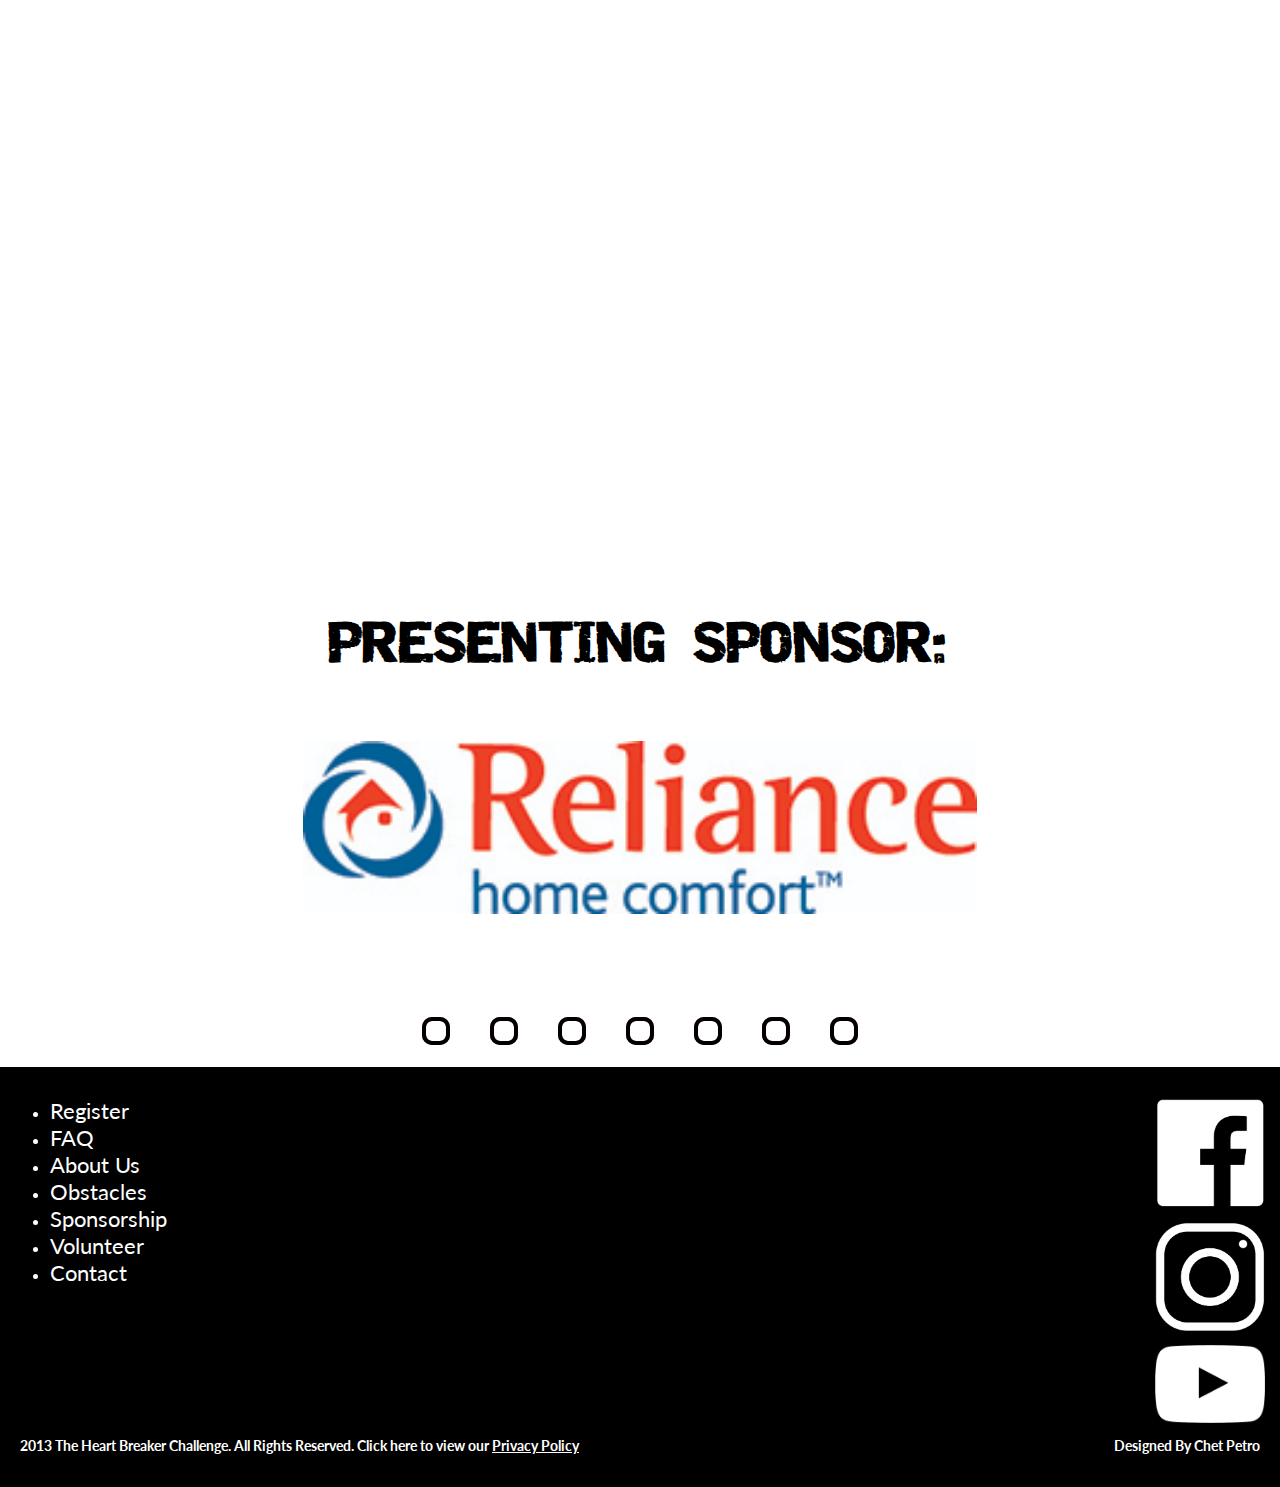
==== commit e5529751: "more content" ====
--- a/index.html
+++ b/index.html
@@ -240,6 +240,7 @@
                         <div id="marketing_wrapper">
                             <a href="https://www.gomra.com/" target="_blank"><img class="marketing" id="MRA" src="images/sponsors/marketing/MRA_MainLogo.png"></a>
                             <a href="https://axlefilms.com/" target="_blank"><img class="marketing" id="AXLE" src="images/sponsors/marketing/Axle_Logo_Wordmark.png"></a>
+                            <a href="https://www.jadeddesigns.ca/" target="_blank"><img class="marketing" src="images\sponsors\media\Jaded Designs.jpg"></a>
                         </div>
                     </div>
                 </div>
@@ -252,12 +253,12 @@
                             <a href="https://thecarpentersunion.ca/" target="_blank"><img class="obstacle" src="images/sponsors/obstacle/Carpenters Union.png"></a>
                         </div>
                         <div id="obstacle_wrapper2">
-                            <a href="https://www.cocopaving.com/" target="_blank"><img class="obstacle" src="images/sponsors/obstacle/Coco Logo.jpg"></a>
+                            <a href="https://gipi.com/" target="_blank"><img class="obstacle" src="images/sponsors/obstacle/GIP.png"></a>
                         </div>
                         <div id="obstacle_wrapper3">
                             <a href="https://www.alignable.com/windsor-on/windsor-rubber-processing-ltd" target="_blank"><img class="obstacle" src="images/sponsors/obstacle/WindsorRubberFBlogo.png"></a>
                             <a href="https://targetsupply.com/" target="_blank"><img class="obstacle" src="images/sponsors/obstacle/Target.png"></a>
-                            <a href="https://www.conemo.com/clients/melvinorr/contact.html" target="_blank"><img id="melvinorr" class="obstacle" src="images/sponsors/obstacle/Melvin Orr Trucking Logo.jpg"></a>
+                            <a href="https://lfxsupplycentre.com/" target="_blank"><img id="melvinorr" class="obstacle" src="images/sponsors/obstacle/LFX.png"></a>
                         </div>
                     </div>
                 </div>
@@ -289,7 +290,6 @@
                         <div id="media_wrapper1">
                             <a href="https://www.iheartradio.ca/virginradio/windsor" target="_blank"><img class="media" src="images/sponsors/media/Virgin 93.9.png"></a>
                             <a href="https://www.iheartradio.ca/purecountry/windsor" target="_blank"><img class="media" src="images/sponsors/media/pure country 89.png"></a>
-                            <a href="https://www.jadeddesigns.ca/" target="_blank"><img class="media" src="images\sponsors\media\Jaded Designs.jpg"></a>
                         </div>
                         <div id="media_wrapper2">
                             <a href="https://www.iheartradio.ca/am800/" target="_blank"><img class="media" src="images/sponsors/media/AM800.png"></a>
@@ -348,11 +348,10 @@
                 <li><a href="sponsorship.html">Sponsorship</a></li>
                 <li><a href="volunteer.html">Volunteer</a></li>
                 <li><a href="contact.html">Contact</a></li>
-                <li><a href="cources.html">Cources</a></li>
             </ul>
         </div>
         <div class="bottom">
-            <h2>2013 The Heart Breaker Challenge. All Rights Reserved. Click here to view our <a href="#" target="_blank">Privacy Policy</a></h2>
+            <h2>2013 The Heart Breaker Challenge. All Rights Reserved. Click here to view our <a href="https://drive.google.com/file/d/17JGuLXqF8YhbuwlCTN1TxksQoGCHEEpf/view?usp=share_link" target="_blank">Privacy Policy</a></h2>
             <h2>Designed By Chet Petro</h2>
         </div>
         <div class="social_media">
--- a/style.css
+++ b/style.css
@@ -138,7 +138,7 @@
     background-position: center;
     overflow: hidden;
     grid-area: photo;
-    background-image: url('images/gridImage.png');
+    background-image: url('images/hbcphotos/img9.jpg');
 }
 
 #grid_desc {
@@ -241,7 +241,7 @@
 #slide_image1{
     height: 100vh;
     width: 100%;
-    background-image: url('images/slide1.png');
+    background-image: url('images/hbcphotos/img1.jpg');
     background-size: cover;
     background-position: center;
     overflow: hidden;
@@ -250,7 +250,7 @@
 #slide_image2{
     height: 100vh;
     width: 100%;
-    background-image: url('images/slide2.png');
+    background-image: url('images/hbcphotos/img2.jpg');
     background-size: cover;
     background-position: center;
     overflow: hidden;
@@ -259,7 +259,7 @@
 #slide_image3{
     height: 100vh;
     width: 100%;
-    background-image: url('images/slide3.png');
+    background-image: url('images/hbcphotos/img4.jpg');
     background-size: cover;
     background-position: center;
     overflow: hidden;
@@ -268,20 +268,12 @@
 #slide_image4{
     height: 100vh;
     width: 100%;
-    background-image: url('images/slide4.png');
+    background-image: url('images/hbcphotos/img3.jpg');
     background-size: cover;
     background-position: center;
     overflow: hidden;
 }
 
-#slide_image5{
-    height: 100vh;
-    width: 100%;
-    background-image: url('images/slide4.png');
-    background-size: cover;
-    background-position: center;
-    overflow: hidden;
-}
 
 .slide div{
     width: 100%;
@@ -818,9 +810,10 @@
 }
 
 .contact_photo{
-    height: 500px;
+    height: auto;
+    width: auto;
     grid-area: photo;
-    background-image: url('https://image.shutterstock.com/image-vector/ui-image-placeholder-wireframes-apps-260nw-1037719204.jpg');
+    background-image: url('images/HBC.jpg');
     background-size: cover;
     background-position: center;
 }
@@ -890,6 +883,8 @@
     padding: 100px 0px 100px 0px;
 }
 
+
+
 .about_heading{
     font-size: 50px;
     font-family: 'Lato', sans-serif;
@@ -926,6 +921,35 @@
     padding: 10px 0px 100px 0px;
 }
 
+.sponsor_grid_GIP{
+    display: flex;
+    flex-wrap: wrap; 
+    justify-content: space-evenly;
+    width: 1400px;
+    margin: auto;
+    padding: 10px 0px 0px 0px;
+}
+
+.sponsor_info{
+    width: 1000px;
+    margin:auto;
+    padding: 100px 0px 100px 0px;
+}
+
+.sponsor_text{
+    font-size: 25px;
+    font-family: 'Lato', sans-serif;
+    color: rgb(53, 52, 52);
+}
+
+.sponsor_name{
+    font-size: 30px;
+    padding-top: 20px;
+    padding-bottom: 10px;
+    font-family: 'Lato', sans-serif;
+    color: rgb(53, 52, 52);
+}
+
 .sponsor_grid img{
     padding: 0px 20px 20px 20px;
 }
@@ -960,6 +984,28 @@
 
 
 /*Sponsorship page end*/
+
+/*Volunteer page start*/
+.volunteer_grid{
+    width: 1000px;
+    margin:auto;
+    padding: 100px 0px 100px 0px;
+}
+
+.volunteer_text{
+    font-size: 25px;
+    font-family: 'Lato', sans-serif;
+    color: rgb(53, 52, 52); 
+}
+
+.volunteer_heading{
+    font-size: 50px;
+    font-family: 'Lato', sans-serif;
+    color: rgb(53, 52, 52);
+}
+
+
+/*Volunteer page end*/
 
 @media(max-width: 1400px){
     .content_grid{
@@ -976,6 +1022,14 @@
 
     .about_grid{
         width: auto;
+    }
+
+    .volunteer_grid{
+        width: auto;
+    }
+
+    .sponsor_info{
+        width:auto;
     }
 
     .sponsor_grid{
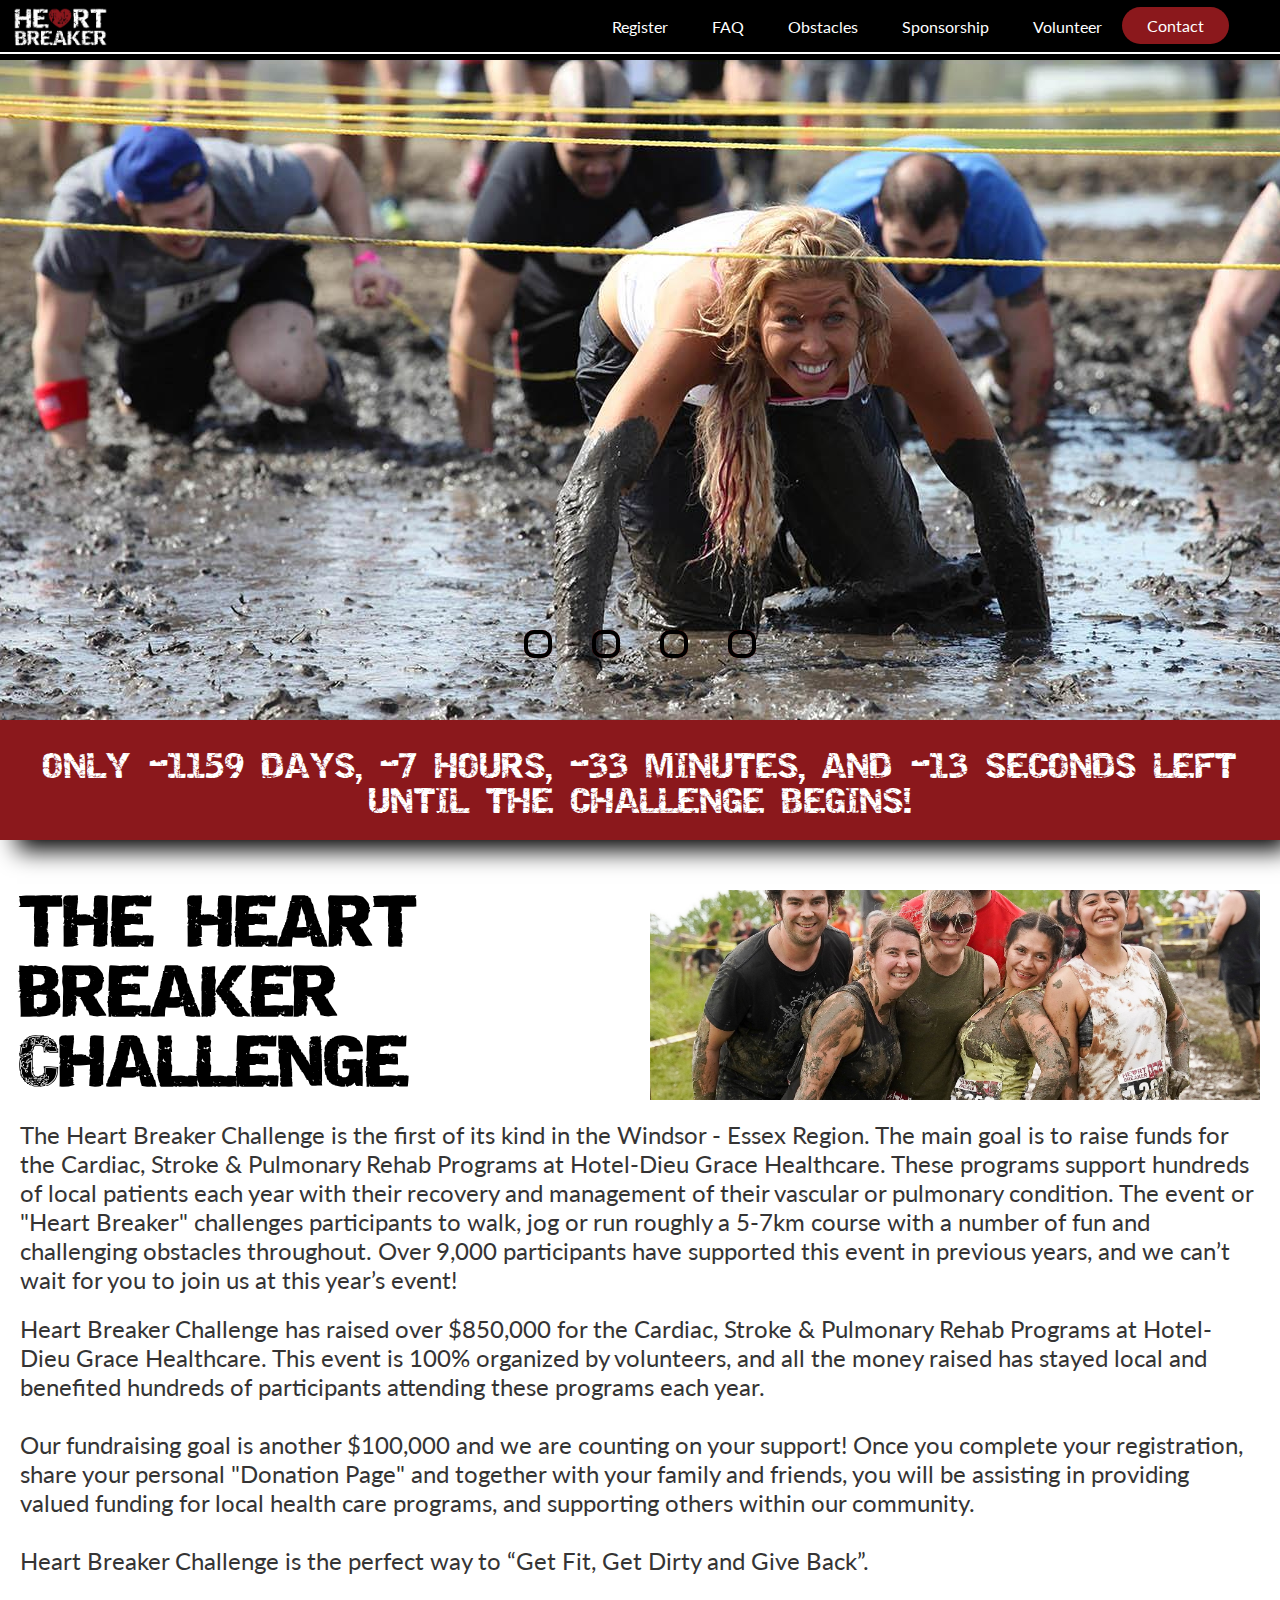
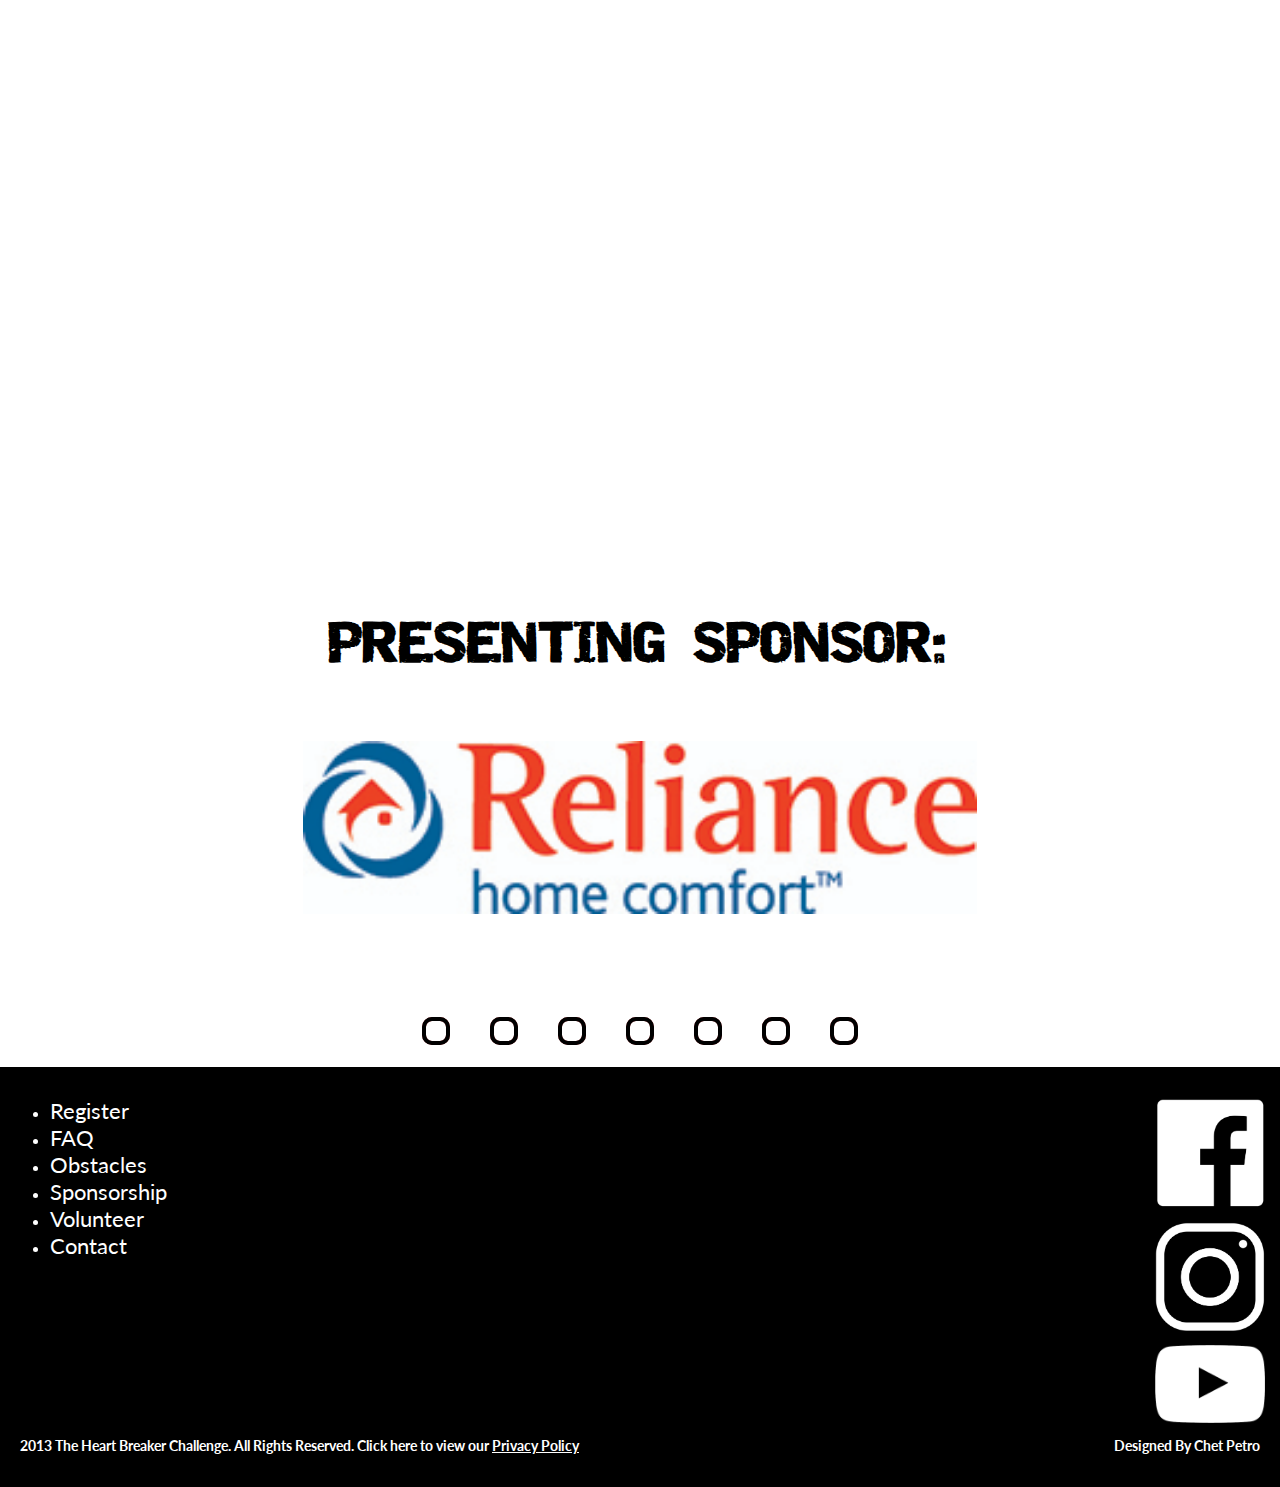
==== commit 60febe7c: "Finished Content" ====
--- a/index.html
+++ b/index.html
@@ -21,7 +21,6 @@
             <ul class="nav_links">
                 <li><a href="https://raceroster.com/events/2020/28459/heart-breaker-challenge-2020" target="_blank" >Register</a></li>
                 <li><a class="nomobile" href="faq.html">FAQ</a></li>
-                <li><a class="nomobile" href="about.html">About Us</a></li>
                 <li><a class="nomobile" href="obstacles.html">Obstacles</a></li>
                 <li><a class="nomobile" href="sponsorship.html">Sponsorship</a></li>
                 <li><a class="nomobile" href="volunteer.html">Volunteer</a></li>
@@ -36,7 +35,6 @@
                 </button>
                 <div class="dropdown-content" id="myDropdown">
                     <a class="nomobile" href="faq.html">FAQ</a>
-                    <a class="nomobile" href="about.html">About Us</a>
                     <a class="nomobile" href="obstacles.html">Obstacles</a>
                     <a class="nomobile" href="sponsorship.html">Sponsorship</a>
                     <a class="nomobile" href="volunteer.html">Volunteer</a>
@@ -174,7 +172,7 @@
     <!--Content Grid Start-->
     <div class="content_grid">
         <div id="grid_title">
-            <h2 class="title">THE HEART BREAKER CHALLENGE</h1>
+            <h2 class="title">THE HEART BREAKER CHALLENGE</h2>
         </div>
         <div id="grid_image">
         </div>
@@ -182,7 +180,7 @@
             <p class="grid_text">The Heart Breaker Challenge is the first of its kind in the Windsor - Essex Region. The main goal is to raise funds for the Cardiac, Stroke & Pulmonary Rehab Programs at Hotel-Dieu Grace Healthcare. These programs support hundreds of local patients each year with their recovery and management of their vascular or pulmonary condition. The event or "Heart Breaker" challenges participants to walk, jog or run roughly a 5-7km course with a number of fun and challenging obstacles throughout. Over 9,000 participants have supported this event in previous years, and we can’t wait for you to join us at this year’s event!</p>
         </div>
         <div id="grid_main">
-            <p class="grid_text">Heart Breaker Challenge has raised over $750,000 for the Cardiac, Stroke & Pulmonary Rehab Programs at Hotel-Dieu Grace Healthcare. This event is 100% organized by volunteers, and all the money raised has stayed local and benefited hundreds of participants attending these programs each year. <br><br>
+            <p class="grid_text">Heart Breaker Challenge has raised over $850,000 for the Cardiac, Stroke & Pulmonary Rehab Programs at Hotel-Dieu Grace Healthcare. This event is 100% organized by volunteers, and all the money raised has stayed local and benefited hundreds of participants attending these programs each year. <br><br>
                 Our fundraising goal is another $100,000 and we are counting on your support! Once you complete your registration, share your personal "Donation Page" and together with your family and friends, you will be assisting in providing valued funding for local health care programs, and supporting others within our community. <br><br> Heart Breaker Challenge is the perfect way to “Get Fit, Get Dirty and Give Back”. </p>
         </div>
     </div>
@@ -226,10 +224,7 @@
                     <div id="sponsor_wrapper3">
                         <h2 class="sub-title">SAPPHIRE SPONSORS:</h2>
                         <div id="sapphire_wrapper1">
-                            <a href="https://mctaguelaw.com/" target="_blank"><img class="sapphire" src="images/sponsors/sapphire/McTague-Lawfirm-LLP.png"></a>
                             <a href="https://www.atlastube.com/" target="_blank"><img id="atlas-tube" class="sapphire" src="images/sponsors/sapphire/AtlasTube_Logo.jpg"></a>
-                        </div>
-                        <div id="sapphire_wrapper2">
                             <a href="https://www.frankbeer.ca/" target="_blank"><img class="sapphire" id="Frank" src="images/sponsors/sapphire/frank_logo_NEW.jpg"></a>
                         </div>
                     </div>
@@ -272,15 +267,8 @@
                             <a href="https://www.runningfactory.com/" target="_blank"><img class="event" src="images/sponsors/event/RunningFactory_Logo_BLUE.png"></a>        
                         </div>
                         <div id="event_wrapper2">
-                            <a href="https://www.downtownmission.com/" target="_blank"><img class="event" src="images/sponsors/event/DTM Logo.png"></a>
-                            <a href="http://www.michaelmele.com/" target="_blank"><img class="event" src="images/sponsors/event/DJMELE.png"></a>
-                            <a href="https://www.pensketruckrental.com/?gclid=CjwKCAjw3riIBhAwEiwAzD3TiXoItSPjLBSv-Bz-XadDVj6FKvsVaHUVdPJUk4tz8htf3sh3WYxnQBoCzjAQAvD_BwE" target="_blank"><img class="event" src="images/sponsors/event/Penske decal_page-0001.jpg"></a>
-                        </div>
-                        <div id="event_wrapper3">
                             <a href="https://www.sccpr.com/" target="_blank"><img class="event" src="images/sponsors/event/SCCPR Black2.jpg"></a>
-                            <a href="https://www.liuna.ca/" target="_blank"><img class="event" src="images/sponsors/event/LiUNA.png"></a>
                             <a href="https://www.facebook.com/pages/category/Plumbing-Service/Hello-Plumbing-1615352552023599/" target="_blank"><img class="event" src="images/sponsors/event/Hello Plumbing.png"></a>
-                            <a href="https://www.bonduelle.com/en/americas-long-life.html" target="_blank"><img class="event" src="images/sponsors/event/LOGO_BONDUELLE_SIGNATURE_HD.jpg"></a>
                         </div>
                     </div>
                 </div>
@@ -343,7 +331,6 @@
             <ul>
                 <li><a href="https://raceroster.com/events/2020/28459/heart-breaker-challenge-2020" target="_blank" >Register</a></li>
                 <li><a href="faq.html">FAQ</a></li>
-                <li><a href="about.html">About Us</a></li>
                 <li><a href="obstacles.html">Obstacles</a></li>
                 <li><a href="sponsorship.html">Sponsorship</a></li>
                 <li><a href="volunteer.html">Volunteer</a></li>
--- a/style.css
+++ b/style.css
@@ -583,21 +583,13 @@
 
 #sapphire_wrapper1{
     margin-top: 3%;
-    height: 20%;
+    height: 35%;
     width: 100%;
     display: flex;
     justify-content: space-evenly;
     align-content: center;
 }
 
-#sapphire_wrapper2{
-    margin-top: 20px;
-    height: 35%;
-    width: 100%;
-    display: flex;
-    justify-content: space-evenly;
-    align-content: center;
-}
 
 .marketing{
     width: 100%;
@@ -685,7 +677,7 @@
 
 #event_wrapper1{
     margin-top: 10px;
-    height: 20%;
+    height: 30%;
     width: 100%;
     display: flex;
     justify-content: space-evenly;
@@ -695,7 +687,7 @@
 
 #event_wrapper2{
     margin-top: 15px;
-    height: 20%;
+    height: 30%;
     width: 100%;
     display: flex;
     justify-content: space-evenly;
@@ -834,20 +826,25 @@
     "photo4 photo5 photo6"
     "text4 text5 text6"
     "photo7 photo8 photo9"
-    "text7 text8 text9";
+    "text7 text8 text9"
+    "photo10 photo11 photo12"
+    "text10 text11 text12";
     justify-items: stretch;
 }
 
 .obstacle_photo{
     height: 400px;
-    background-size: cover; /* <-- background size */
-    background-position: center; /* <-- background position */
+    background-size: cover; 
+    background-position: center; 
   }
 
 .obstacle_grid p{
     font-size: 20px;
     font-family: 'Lato', sans-serif;
+    text-align: center;
     color: rgb(53, 52, 52);
+    padding-top: 5px;
+    padding-bottom: 40px;
 }
   
 /*obstacle Page End*/
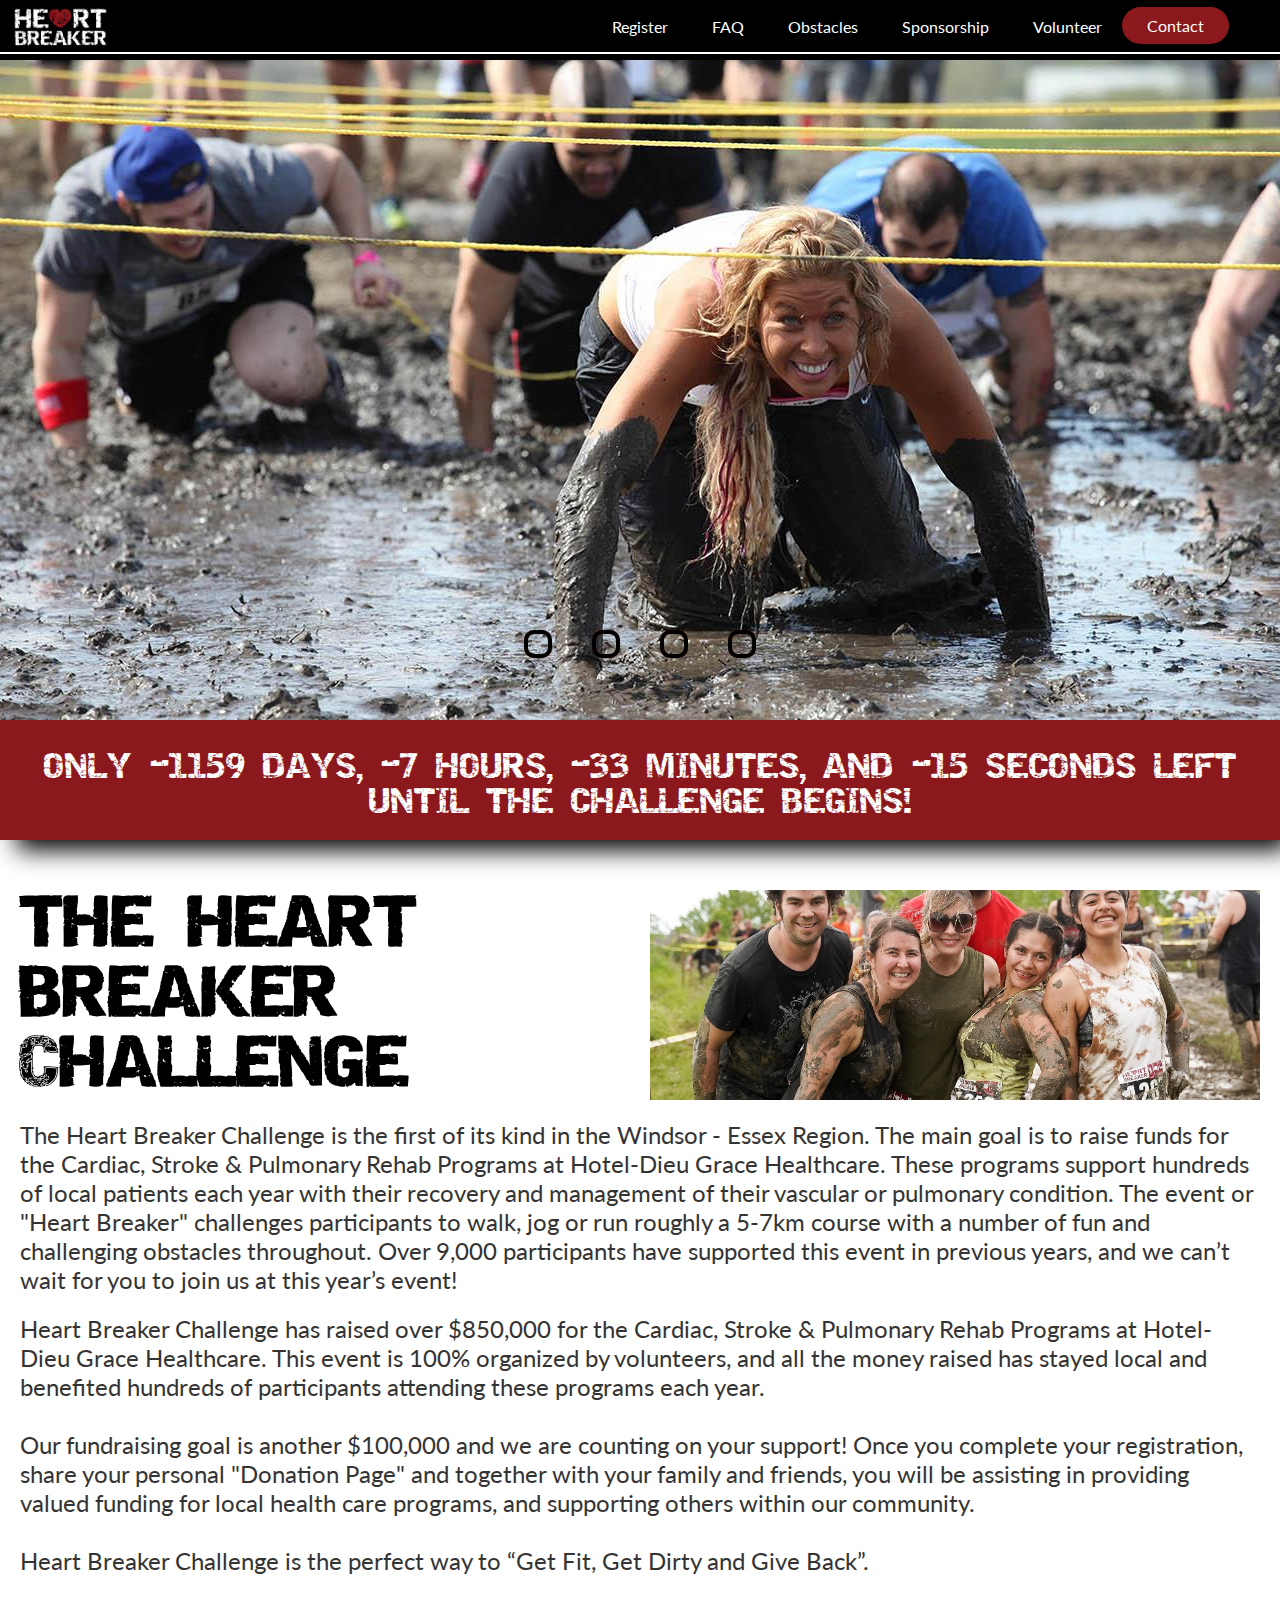
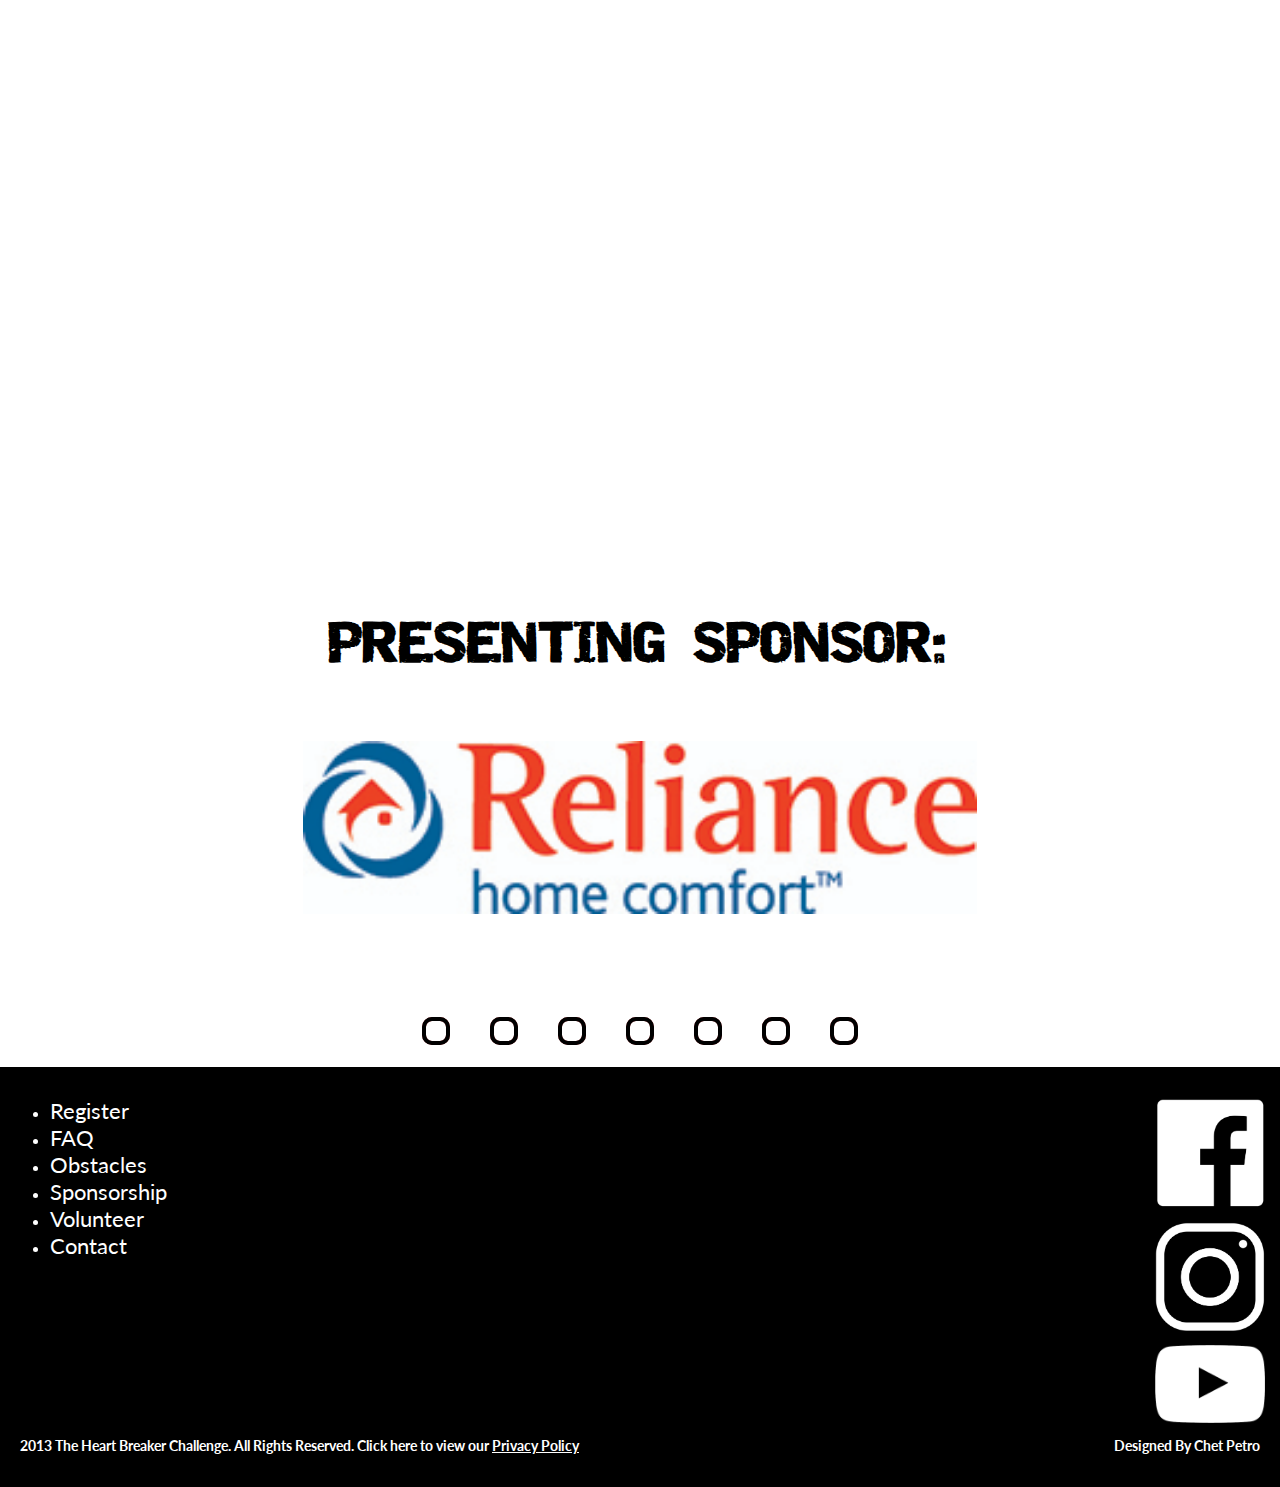
==== commit 8df8daa1: "Link Updates" ====
--- a/index.html
+++ b/index.html
@@ -19,7 +19,7 @@
         <img class="logo" src="images/HeartBreakerLogoSmall.png" alt="logo">
         <nav>
             <ul class="nav_links">
-                <li><a href="https://raceroster.com/events/2020/28459/heart-breaker-challenge-2020" target="_blank" >Register</a></li>
+                <li><a href="https://raceroster.com/events/2023/71989/the-heart-breaker-challenge" target="_blank" >Register</a></li>
                 <li><a class="nomobile" href="faq.html">FAQ</a></li>
                 <li><a class="nomobile" href="obstacles.html">Obstacles</a></li>
                 <li><a class="nomobile" href="sponsorship.html">Sponsorship</a></li>
@@ -329,7 +329,7 @@
     <div class="footer">
         <div class="links_list">
             <ul>
-                <li><a href="https://raceroster.com/events/2020/28459/heart-breaker-challenge-2020" target="_blank" >Register</a></li>
+                <li><a href="https://raceroster.com/events/2023/71989/the-heart-breaker-challenge" target="_blank" >Register</a></li>
                 <li><a href="faq.html">FAQ</a></li>
                 <li><a href="obstacles.html">Obstacles</a></li>
                 <li><a href="sponsorship.html">Sponsorship</a></li>
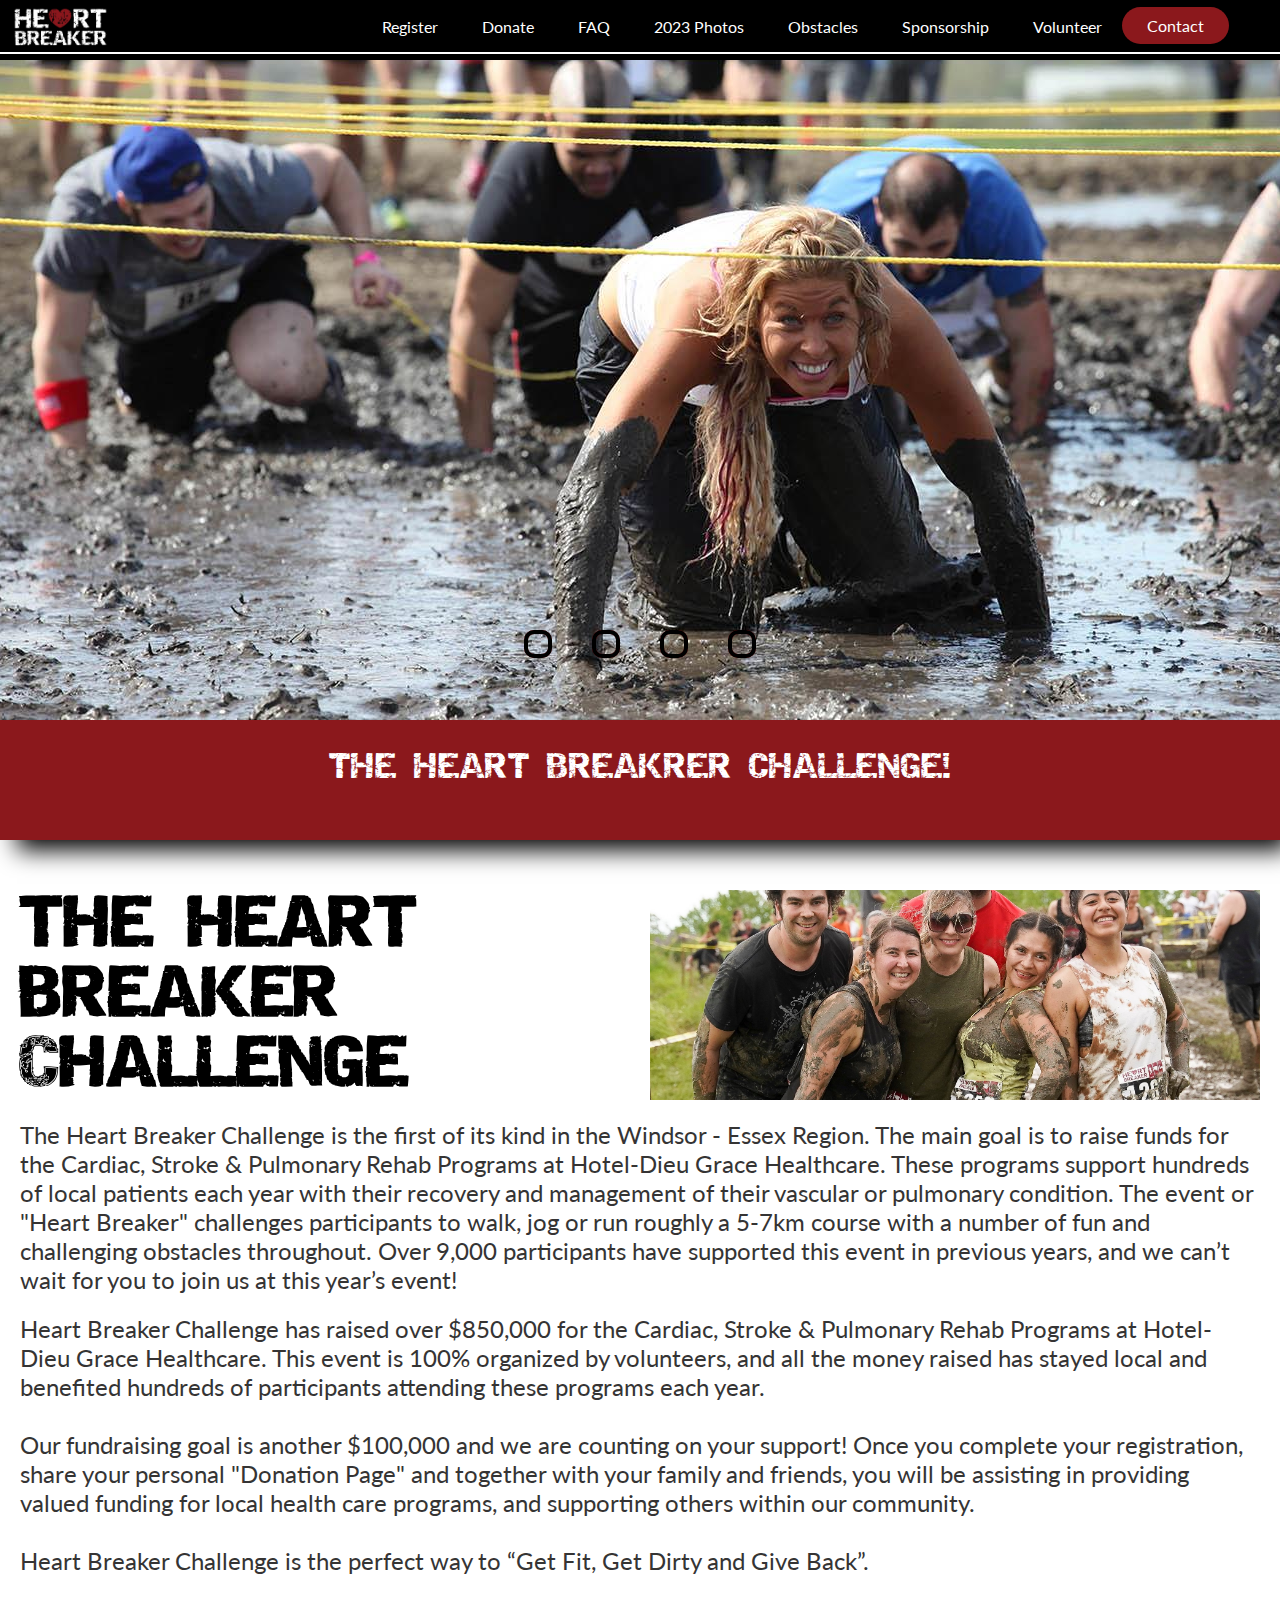
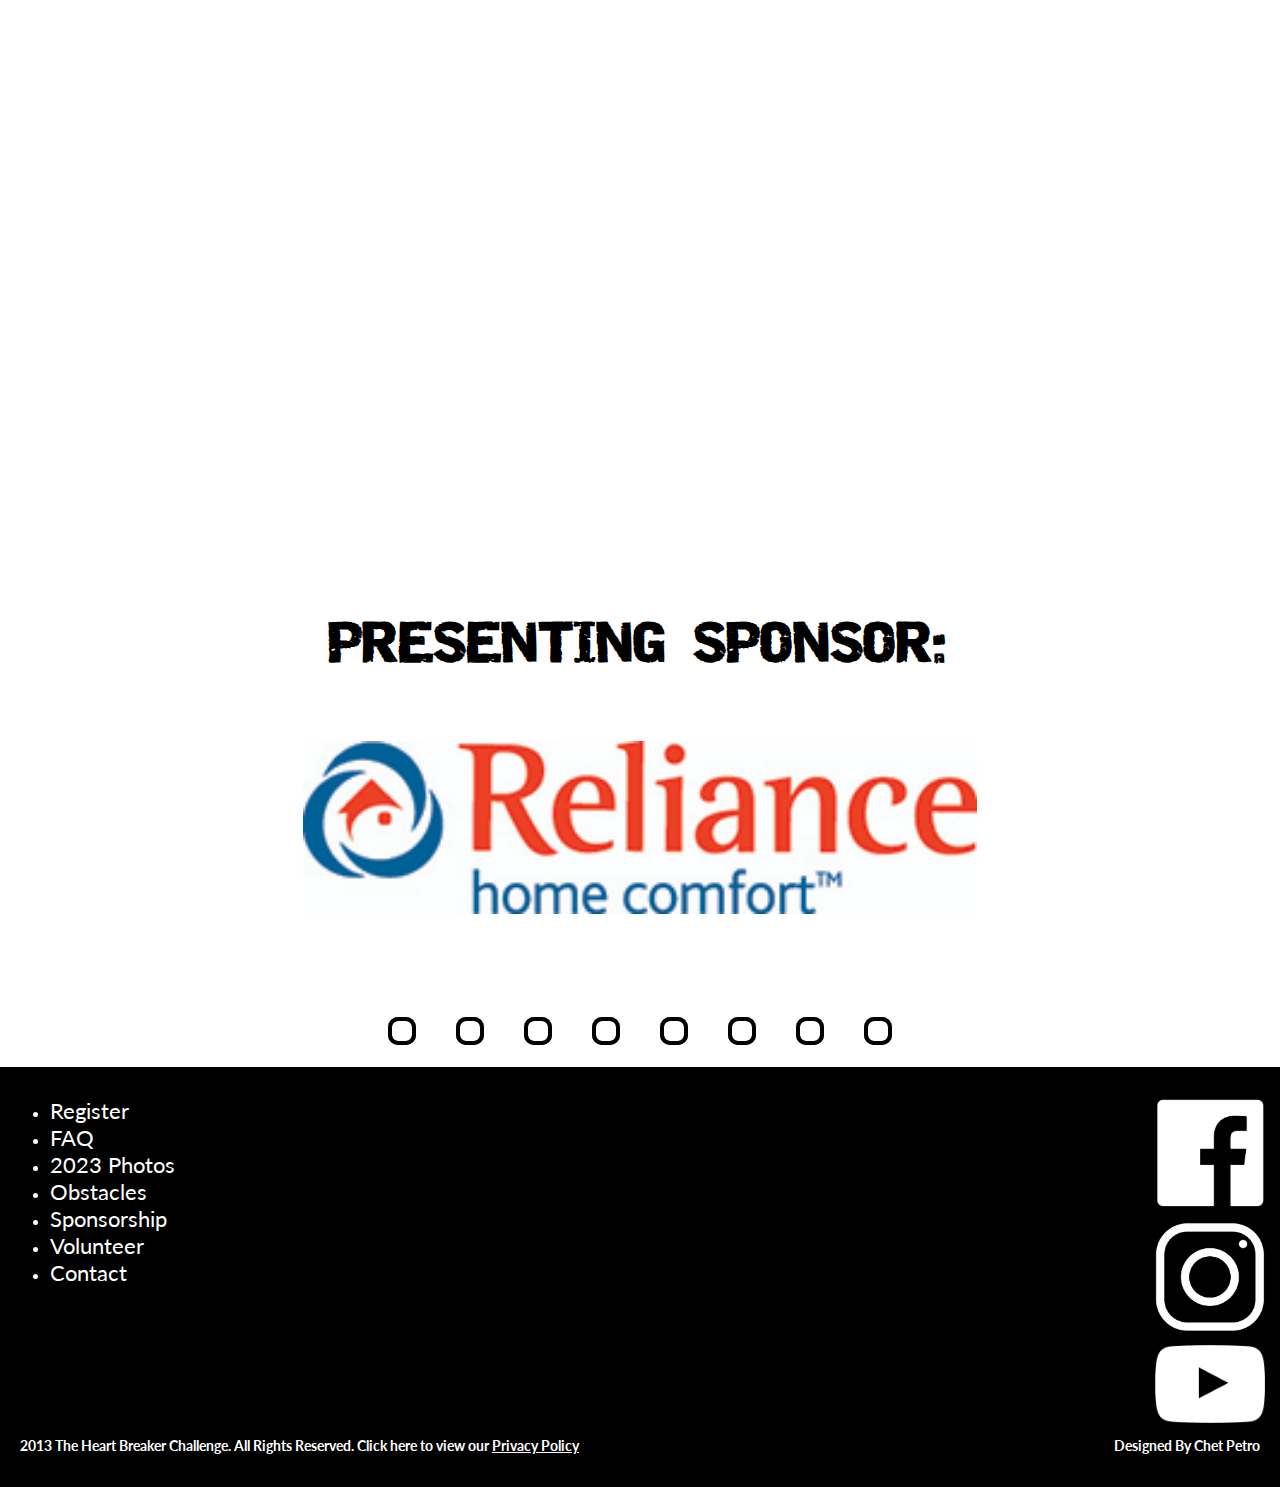
==== commit 8b0f73e4: "Update" ====
--- a/index.html
+++ b/index.html
@@ -20,7 +20,9 @@
         <nav>
             <ul class="nav_links">
                 <li><a href="https://raceroster.com/events/2023/71989/the-heart-breaker-challenge" target="_blank" >Register</a></li>
+                <li><a class="nomobile" href="https://raceroster.com/events/2023/71989/the-heart-breaker-challenge/fundraising-organization/43252#event-description" target="_blank">Donate</a></li>
                 <li><a class="nomobile" href="faq.html">FAQ</a></li>
+                <li><a class="nomobile" href="photos2023.html">2023 Photos</a></li>
                 <li><a class="nomobile" href="obstacles.html">Obstacles</a></li>
                 <li><a class="nomobile" href="sponsorship.html">Sponsorship</a></li>
                 <li><a class="nomobile" href="volunteer.html">Volunteer</a></li>
@@ -34,7 +36,9 @@
                   <i class="fa fa-caret-down"></i>
                 </button>
                 <div class="dropdown-content" id="myDropdown">
+                    <a class="nomobile" href="https://raceroster.com/events/2023/71989/the-heart-breaker-challenge/fundraising-organization/43252#event-description" target="_blank">Donate</a>
                     <a class="nomobile" href="faq.html">FAQ</a>
+                    <a class="nomobile" href="photos2023.html">2023 Photos</a>
                     <a class="nomobile" href="obstacles.html">Obstacles</a>
                     <a class="nomobile" href="sponsorship.html">Sponsorship</a>
                     <a class="nomobile" href="volunteer.html">Volunteer</a>
@@ -110,6 +114,12 @@
     setInterval(function(){
         document.getElementById('radio' + counter).checked = true;
         counter++
+
+        document.querySelector('#radio1').addEventListener("click", function(event) {counter = 1;});
+        document.querySelector('#radio2').addEventListener("click", function(event) {counter = 2;});
+        document.querySelector('#radio3').addEventListener("click", function(event) {counter = 3;});
+        document.querySelector('#radio4').addEventListener("click", function(event) {counter = 4;});
+
         if(counter > 4){
             counter = 1;
         }
@@ -133,7 +143,7 @@
 
     //change the text below to reflect your own,
     var before="THE CHALLENGE BEGINS!"
-    var current="GET READY FOR THE HEART BREAKRER CHALLENGE TODAY!"
+    var current="THE HEART BREAKRER CHALLENGE!"
     var montharray=new Array("Jan","Feb","Mar","Apr","May","Jun","Jul","Aug","Sep","Oct","Nov","Dec")
 
     function countdown(yr,m,d){
@@ -154,7 +164,7 @@
     dhour=Math.floor((dd%(60*60*1000*24))/(60*60*1000)*1)
     dmin=Math.floor(((dd%(60*60*1000*24))%(60*60*1000))/(60*1000)*1)
     dsec=Math.floor((((dd%(60*60*1000*24))%(60*60*1000))%(60*1000))/1000*1)
-    if(dday==0&&dhour==0&&dmin==0&&dsec==1){
+    if(dday<0&&dhour<0&&dmin<0&&dsec<1){
     document.forms.count.count2.value=current
     return
     }
@@ -202,6 +212,7 @@
                 <input type="radio" name="radio-btn-sponsor" id="radio5-sponsor">
                 <input type="radio" name="radio-btn-sponsor" id="radio6-sponsor">
                 <input type="radio" name="radio-btn-sponsor" id="radio7-sponsor">
+                <input type="radio" name="radio-btn-sponsor" id="radio8-sponsor">
 
                 <div class="slide first">
                     <div id="sponsor_wrapper1">
@@ -217,6 +228,8 @@
                         <div id="diamond_wrapper">
                             <a href="https://www.caesars.com/caesars-windsor" target="_blank"><img class="diamond" src="images/sponsors/diamond/CW Cares Logo_gold.jpg"></a>
                             <a href="https://www.aistechgroup.com/" target="_blank"><img class="diamond" src="images/sponsors/diamond/AIS_logo_CMYK.jpg"></a>
+                            <a href="https://www.stclaircollege.ca/" target="_blank"><img class="diamond" src="images/sponsors/diamond/Stacked Logo  - STCLAIR.png"></a>
+                            <a href="https://www.stclaircollege.ca/alumni" target="_blank"><img class="diamond" src="images/sponsors/diamond/Alumni Logo 2018 CMYK Reverse (white stroke).png"></a>
                         </div>
                     </div>
                 </div>
@@ -231,6 +244,14 @@
                 </div>
                 <div class="slide-sponsor">
                     <div id="sponsor_wrapper4">
+                        <h2 class="sub-title">RUBY SPONSORS:</h2>
+                        <div id="ruby_wrapper">
+                            <a href="https://adine.ca/" target="_blank"><img class="ruby" src="images/sponsors/ruby/Adine Logo - jpg.jpg"></a>
+                        </div>
+                    </div>
+                </div>
+                <div class="slide-sponsor">
+                    <div id="sponsor_wrapper5">
                         <h2 class="sub-title">MARKETING SPONSORS:</h2>
                         <div id="marketing_wrapper">
                             <a href="https://www.gomra.com/" target="_blank"><img class="marketing" id="MRA" src="images/sponsors/marketing/MRA_MainLogo.png"></a>
@@ -240,7 +261,7 @@
                     </div>
                 </div>
                 <div class="slide-sponsor">
-                    <div id="sponsor_wrapper5">
+                    <div id="sponsor_wrapper6">
                         <h2 class="sub-title">OBSTACLE SPONSORS:</h2>
                         <div id="obstacle_wrapper1">
                             <a href="https://www.highlinemushrooms.com/" target="_blank"><img class="obstacle" src="images/sponsors/obstacle/highline mushrooms new.jpg"></a>
@@ -254,11 +275,12 @@
                             <a href="https://www.alignable.com/windsor-on/windsor-rubber-processing-ltd" target="_blank"><img class="obstacle" src="images/sponsors/obstacle/WindsorRubberFBlogo.png"></a>
                             <a href="https://targetsupply.com/" target="_blank"><img class="obstacle" src="images/sponsors/obstacle/Target.png"></a>
                             <a href="https://lfxsupplycentre.com/" target="_blank"><img id="melvinorr" class="obstacle" src="images/sponsors/obstacle/LFX.png"></a>
-                        </div>
-                    </div>
-                </div>
-                <div class="slide-sponsor">
-                    <div id="sponsor_wrapper6">
+                            <a href="https://enwin.com/wuc-corporate-information/" target="_blank"><img class="obstacle" src="images/sponsors/obstacle/WUC Logo with text RGB.png"></a>
+                        </div>
+                    </div>
+                </div>
+                <div class="slide-sponsor">
+                    <div id="sponsor_wrapper7">
                         <h2 class="sub-title">EVENT SPONSORS:</h2>
                         <div id="event_wrapper1">
                             <a href="https://www.wasteconnectionscanada.com/" target="_blank"><img class="event" src="images/sponsors/event/Waste Connections.png"></a>
@@ -273,7 +295,7 @@
                     </div>
                 </div>
                 <div class="slide-sponsor">
-                    <div id="sponsor_wrapper7">
+                    <div id="sponsor_wrapper8">
                         <h2 class="sub-title">MEDIA SPONSORS:</h2>
                         <div id="media_wrapper1">
                             <a href="https://www.iheartradio.ca/virginradio/windsor" target="_blank"><img class="media" src="images/sponsors/media/Virgin 93.9.png"></a>
@@ -294,6 +316,7 @@
                     <div class="auto-btn5-sponsor"></div>
                     <div class="auto-btn6-sponsor"></div>
                     <div class="auto-btn7-sponsor"></div>
+                    <div class="auto-btn8-sponsor"></div>
                 </div>
 
             </div>
@@ -306,6 +329,7 @@
                 <label for="radio5-sponsor" class="manual-btn-sponsor"></label>
                 <label for="radio6-sponsor" class="manual-btn-sponsor"></label>
                 <label for="radio7-sponsor" class="manual-btn-sponsor"></label>
+                <label for="radio8-sponsor" class="manual-btn-sponsor"></label>
             </div>
 
         </div>
@@ -317,8 +341,16 @@
     var num = 1;
     setInterval(function(){
         document.getElementById('radio' + num + "-sponsor").checked = true;
-        num++
-        if(num > 7){
+        num++;
+        document.querySelector('#radio1-sponsor').addEventListener("click", function(event) {num = 1;});
+        document.querySelector('#radio2-sponsor').addEventListener("click", function(event) {num = 2;});
+        document.querySelector('#radio3-sponsor').addEventListener("click", function(event) {num = 3;});
+        document.querySelector('#radio4-sponsor').addEventListener("click", function(event) {num = 4;});
+        document.querySelector('#radio5-sponsor').addEventListener("click", function(event) {num = 5;});
+        document.querySelector('#radio6-sponsor').addEventListener("click", function(event) {num = 6;});
+        document.querySelector('#radio7-sponsor').addEventListener("click", function(event) {num = 7;});
+        document.querySelector('#radio8-sponsor').addEventListener("click", function(event) {num = 8;});
+        if(num > 8){
             num = 1;
         }
     }, 5000);
@@ -331,6 +363,7 @@
             <ul>
                 <li><a href="https://raceroster.com/events/2023/71989/the-heart-breaker-challenge" target="_blank" >Register</a></li>
                 <li><a href="faq.html">FAQ</a></li>
+                <li><a href="photos2023.html">2023 Photos</a></li>
                 <li><a href="obstacles.html">Obstacles</a></li>
                 <li><a href="sponsorship.html">Sponsorship</a></li>
                 <li><a href="volunteer.html">Volunteer</a></li>
--- a/style.css
+++ b/style.css
@@ -13,8 +13,8 @@
     font-size: 16px;
     color: white;
     text-decoration: none;
-    
-}
+}
+
 
 
 header {
@@ -68,6 +68,23 @@
 }
 
 .contact_button:hover {
+    background-color:rgba(139,24,28,0.8) ;
+}
+
+.photo_button {
+    padding: 20px 65px;
+    background-color: rgba(139,24,28,1);
+    border: none;
+    border-radius: 50px;
+    cursor: pointer;
+    transition: all 0.3s ease 0s;
+    font-family: 'Lato', sans-serif;
+    font-size: 50px;
+    color: white;
+    text-decoration: none;
+}
+
+.photo_button:hover {
     background-color:rgba(139,24,28,0.8) ;
 }
 
@@ -431,6 +448,11 @@
     width: 100vw;
 }
 
+#sponsor_wrapper8{
+    height: 450px;
+    width: 100vw;
+}
+
 .slide-sponsor div{
     width: 100%;
     height: 100%;
@@ -488,6 +510,10 @@
     margin-left: -120%;
 }
 
+#radio8-sponsor:checked ~ .first{
+    margin-left: -140%;
+}
+
 
 
 .navigation-auto-sponsor{
@@ -534,6 +560,10 @@
 }
 
 #radio7-sponsor:checked ~ .navigation-auto-sponsor .auto-btn7-sponsor{
+    background: rgba(139,24,28,1);
+}
+
+#radio8-sponsor:checked ~ .navigation-auto-sponsor .auto-btn8-sponsor{
     background: rgba(139,24,28,1);
 }
 
@@ -590,6 +620,19 @@
     align-content: center;
 }
 
+.ruby{
+    width: 100%;
+    height: 50%;
+    margin-top: 5%;
+}
+
+#ruby_wrapper{
+    height: 70%;
+    width: 100%;
+    display: flex;
+    justify-content: space-evenly;
+    align-content: center;
+}
 
 .marketing{
     width: 100%;
@@ -963,6 +1006,10 @@
     height: 160px;
 }
 
+.sponsor_ruby{
+    height: 160px;
+}
+
 .sponsor_marketing{
     height: 160px;
 }
@@ -1057,8 +1104,10 @@
         "text5 text6"
         "photo7 photo8" 
         "text7 text8"
-        "photo9 photo9" 
-        "text9 text9";
+        "photo9 photo10" 
+        "text9 text10"
+        "photo11 photo12" 
+        "text11 text12";
         justify-items: stretch;
     }
 
@@ -1220,6 +1269,13 @@
         padding-left: 10vw;
         padding-right: 10vw;
     }
+
+    #sponsor_wrapper8{
+        height: 450px;
+        width: 80vw;
+        padding-left: 10vw;
+        padding-right: 10vw;
+    }
     
     .dropdown-content a {
         float: none;
@@ -1285,7 +1341,13 @@
         "photo8"
         "text8" 
         "photo9"
-        "text9"; 
+        "text9"
+        "photo10"
+        "text10"
+        "photo11"
+        "text11"
+        "photo12"
+        "text12";
         justify-items: stretch;
     }
 }
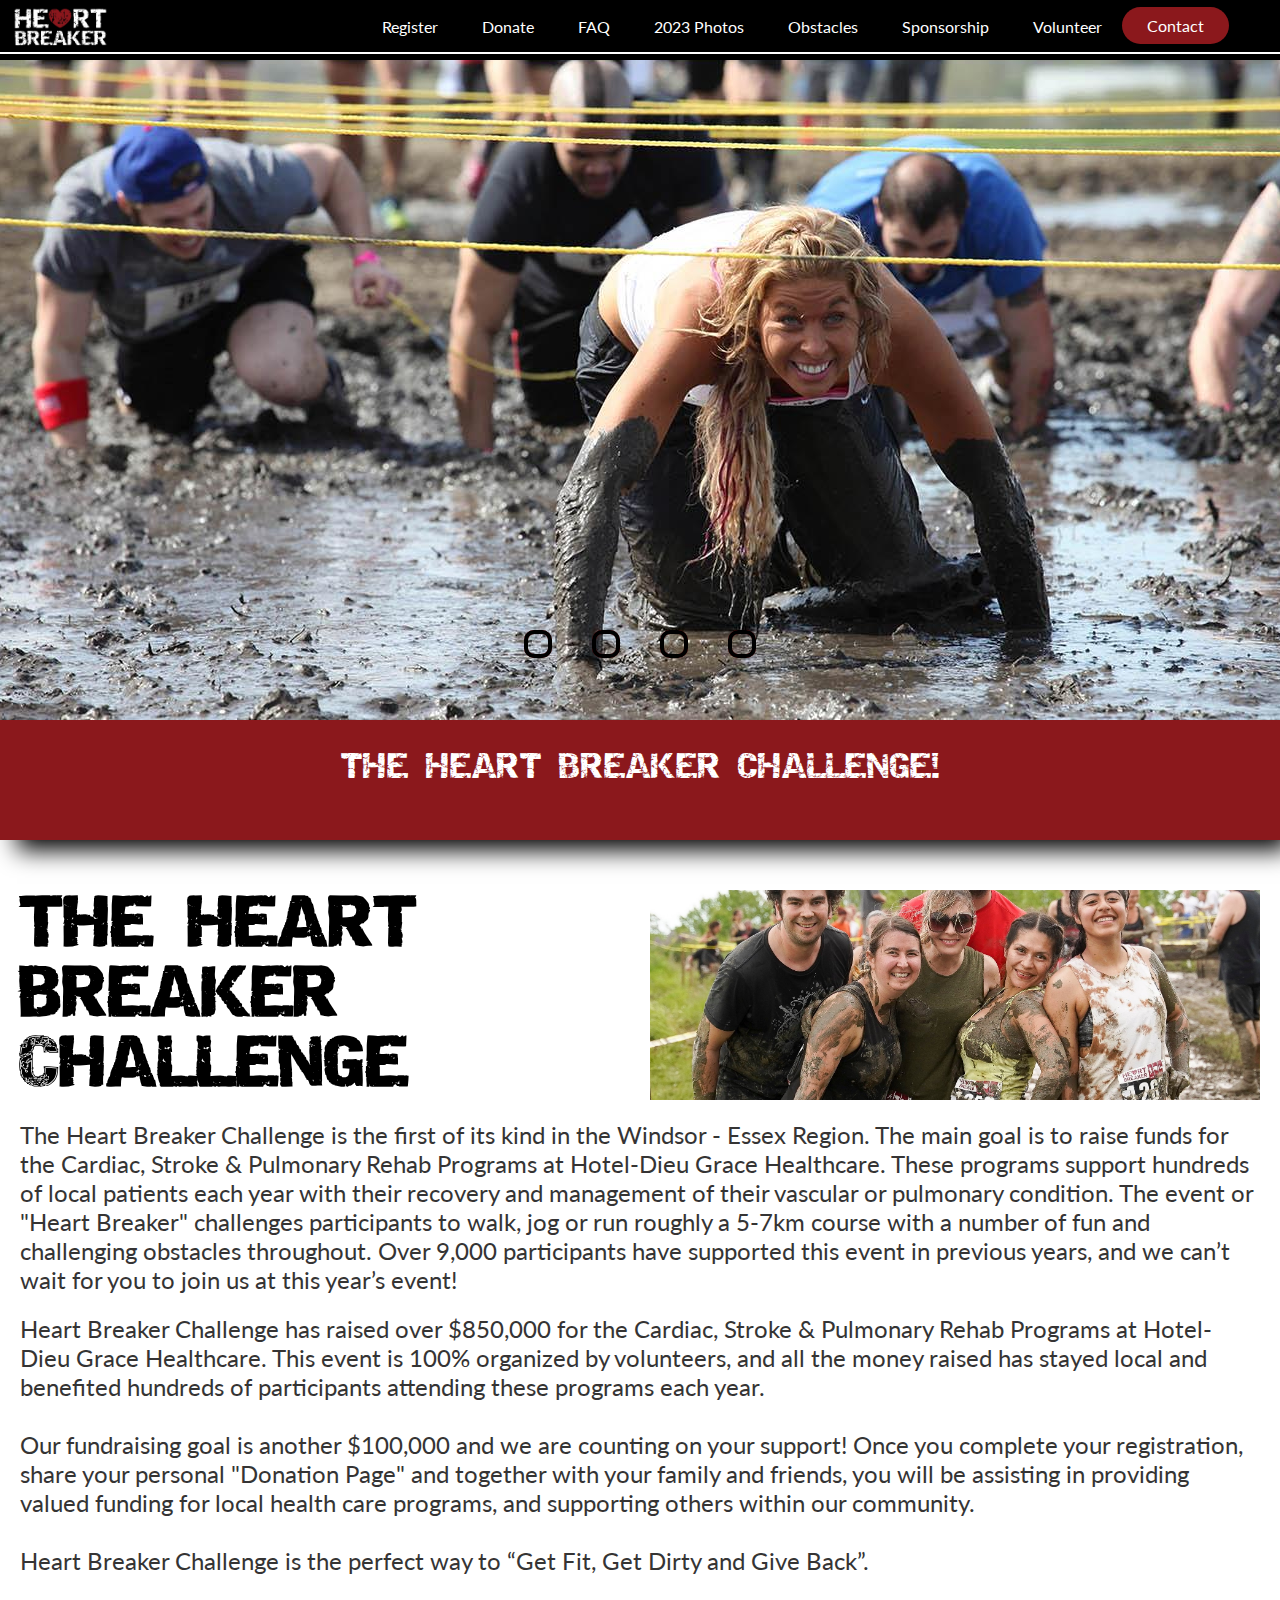
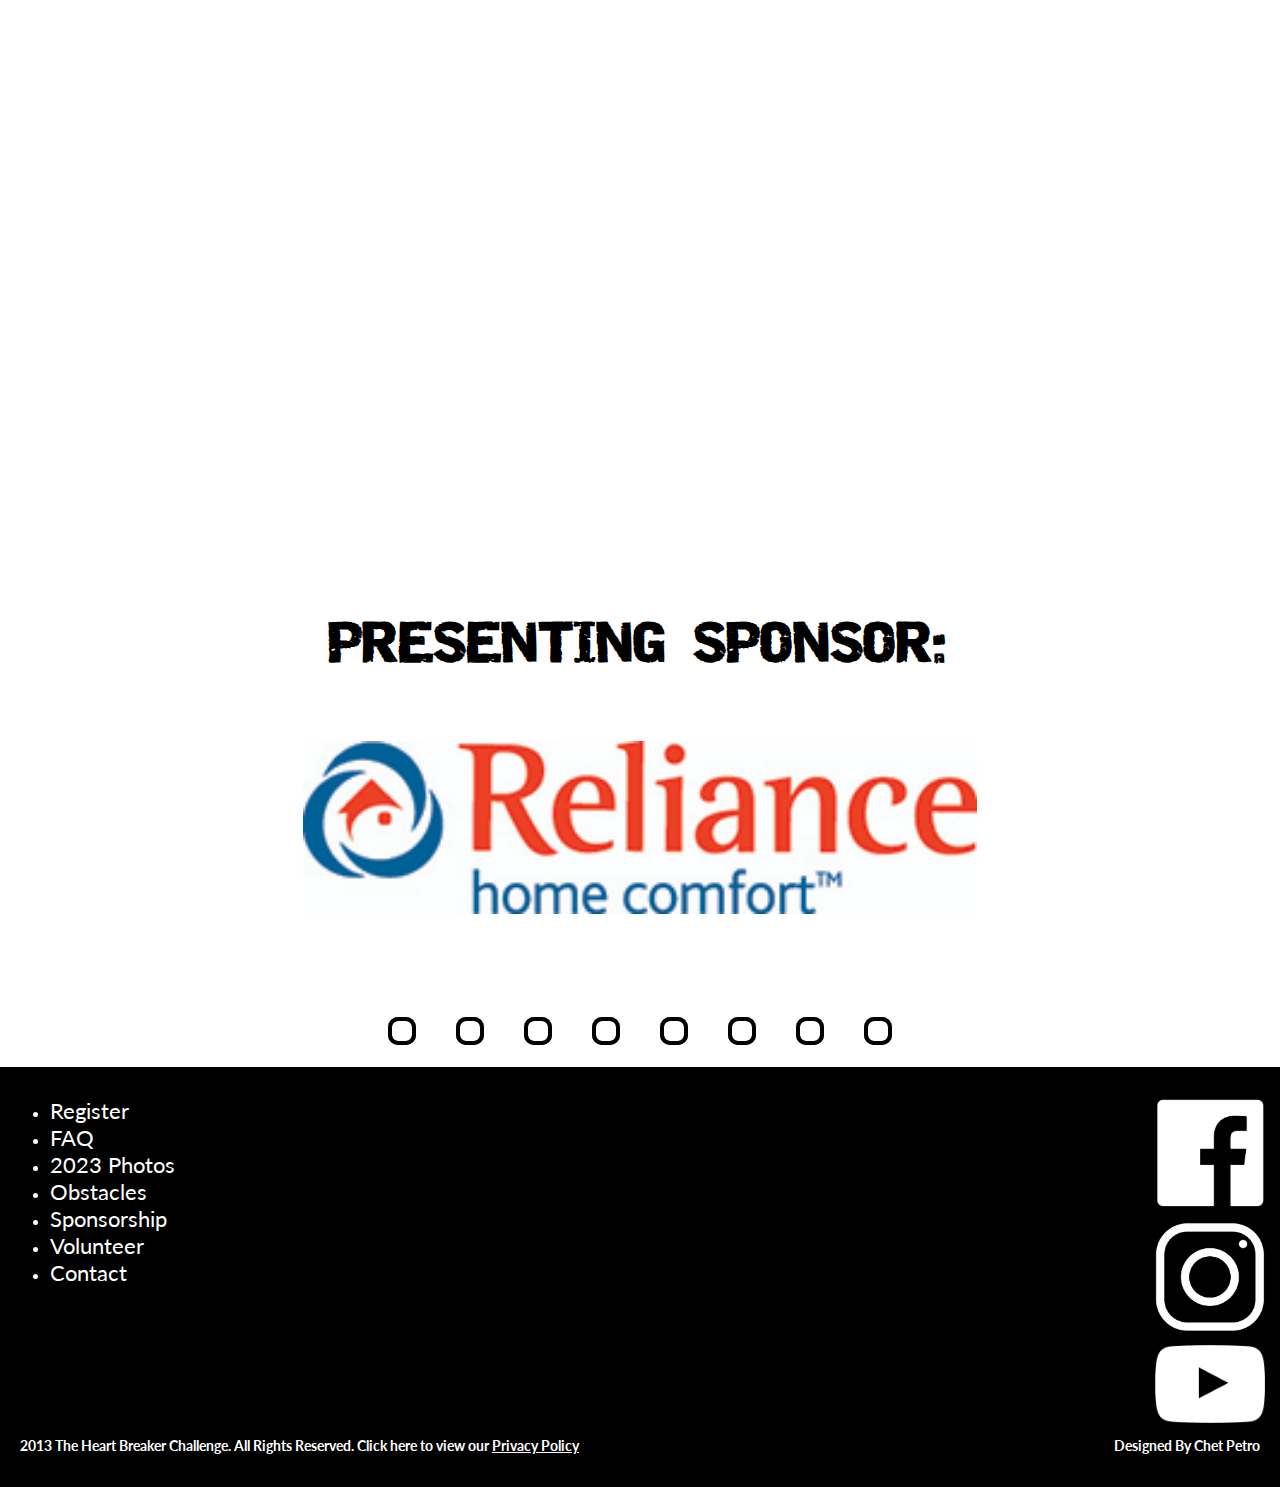
==== commit aa0e3984: "Update index.html" ====
--- a/index.html
+++ b/index.html
@@ -128,54 +128,8 @@
 </div>
 
 <form class=banner name="count">
-    <textarea type="text" name="count2"> </textarea>
+    <textarea type="text">THE HEART BREAKER CHALLENGE!</textarea>
 </form>
-
-<script>
-
-
-    /*
-    Count down until any date script-
-    By JavaScript Kit (www.javascriptkit.com)
-    Over 200+ free scripts here!
-    */
-
-
-    //change the text below to reflect your own,
-    var before="THE CHALLENGE BEGINS!"
-    var current="THE HEART BREAKRER CHALLENGE!"
-    var montharray=new Array("Jan","Feb","Mar","Apr","May","Jun","Jul","Aug","Sep","Oct","Nov","Dec")
-
-    function countdown(yr,m,d){
-    theyear=yr;themonth=m;theday=d
-    var today=new Date()
-    var todayy=today.getYear()
-    if (todayy < 1000)
-    todayy+=1900
-    var todaym=today.getMonth()
-    var todayd=today.getDate()
-    var todayh=today.getHours()
-    var todaymin=today.getMinutes()
-    var todaysec=today.getSeconds()
-    var todaystring=montharray[todaym]+" "+todayd+", "+todayy+" "+todayh+":"+todaymin+":"+todaysec
-    futurestring=montharray[m-1]+" "+d+", "+yr
-    dd=Date.parse(futurestring)-Date.parse(todaystring)
-    dday=Math.floor(dd/(60*60*1000*24)*1)
-    dhour=Math.floor((dd%(60*60*1000*24))/(60*60*1000)*1)
-    dmin=Math.floor(((dd%(60*60*1000*24))%(60*60*1000))/(60*1000)*1)
-    dsec=Math.floor((((dd%(60*60*1000*24))%(60*60*1000))%(60*1000))/1000*1)
-    if(dday<0&&dhour<0&&dmin<0&&dsec<1){
-    document.forms.count.count2.value=current
-    return
-    }
-    else
-    document.forms.count.count2.value="ONLY "+dday+ " DAYS, "+dhour+" HOURS, "+dmin+" MINUTES, AND "+dsec+" SECONDS LEFT UNTIL "+before
-    setTimeout("countdown(theyear,themonth,theday)",1000)
-    }
-    //enter the count down date using the format year/month/day
-    var mytoday=new Date()
-    countdown(2023,05,25)
-</script>
     <!--Image Slider End-->
 
 
